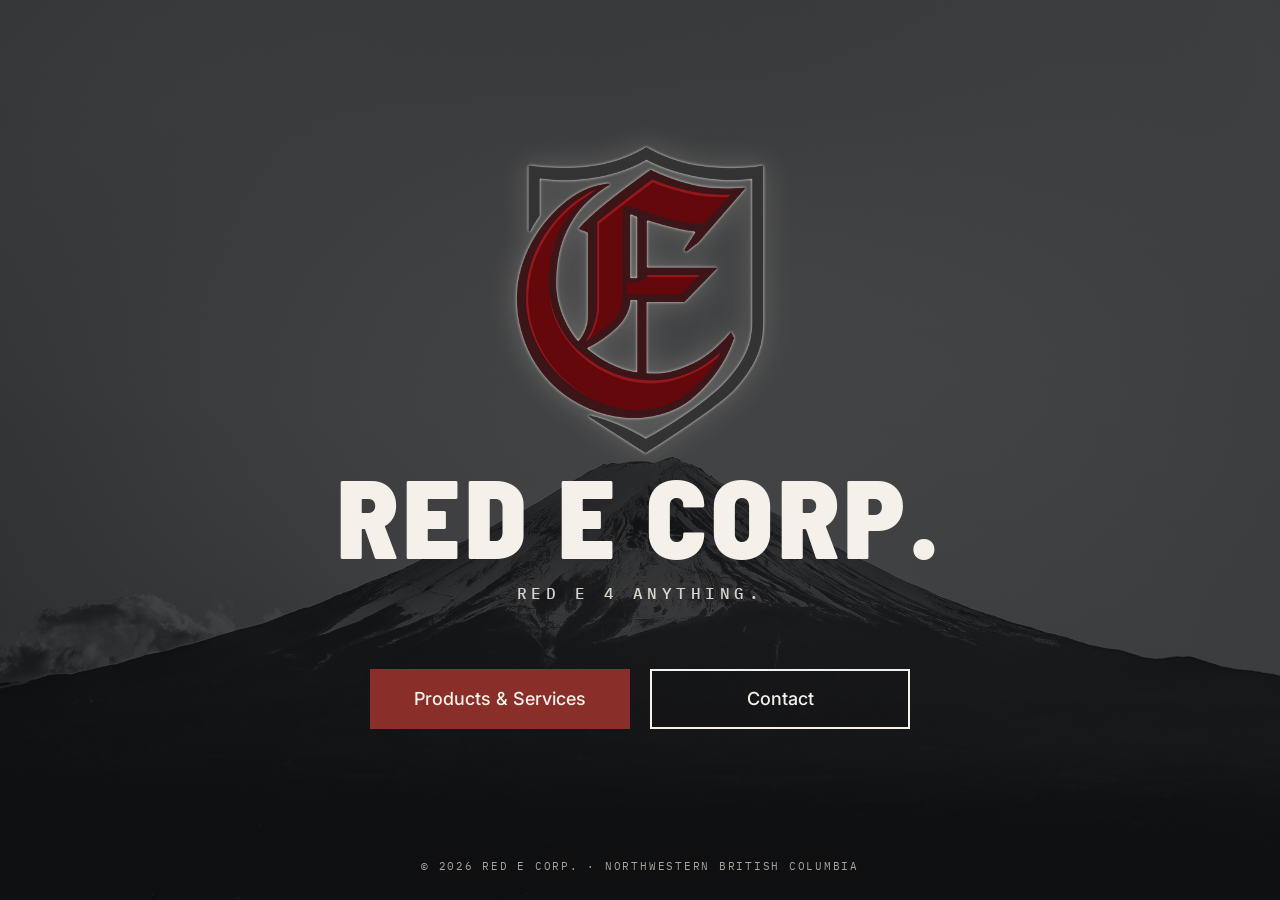
==== index.html @ c663a7bd "New minimal landing page; move previous homepage to Products & Services Co-Authored-By: Claude Sonne" ====
<!doctype html>
<html lang="en-CA">
<head>
<meta charset="utf-8">
<meta name="viewport" content="width=device-width, initial-scale=1">
<title>Red E Corp. | Project Management &amp; Consulting | Northwestern BC</title>
<meta name="description" content="Canadian project delivery built by someone who's done the work. Consulting, project management, and hot shot services for industrial, commercial, and institutional clients in Northwestern BC.">
<meta name="theme-color" content="#17181A">
<link rel="canonical" href="https://redecorp.ca/">
<meta property="og:type" content="website">
<meta property="og:site_name" content="Red E Corp.">
<meta property="og:title" content="Red E Corp. | Built to take on what comes next.">
<meta property="og:description" content="Consulting, project management, and hot shot services for industrial, commercial, and institutional clients.">
<meta property="og:url" content="https://redecorp.ca/">
<meta property="og:image" content="https://redecorp.ca/assets/img/favicon-512.png">
<link rel="icon" type="image/png" sizes="32x32" href="assets/img/favicon-32.png">
<link rel="icon" type="image/png" sizes="512x512" href="assets/img/favicon-512.png">
<link rel="apple-touch-icon" href="assets/img/apple-touch-icon.png">
<link rel="preconnect" href="https://fonts.googleapis.com">
<link rel="preconnect" href="https://fonts.gstatic.com" crossorigin>
<link href="https://fonts.googleapis.com/css2?family=Barlow+Semi+Condensed:wght@600;700;900&amp;family=Inter:wght@400;500&amp;family=IBM+Plex+Mono:wght@500&amp;display=swap" rel="stylesheet">
<link rel="stylesheet" href="assets/css/styles.css">
<script type="application/ld+json">
{"@context":"https://schema.org","@type":"ProfessionalService","name":"Red E Corp.","url":"https://redecorp.ca/","logo":"https://redecorp.ca/assets/img/crest.png","slogan":"Red E 4 Anything.","telephone":"+1-250-683-9002","email":"john.brick@redecorp.ca","areaServed":"Northwestern British Columbia","founder":{"@type":"Person","name":"John Brick Sr."}}
</script>
</head>
<body class="landing-body">
<a class="skip" href="#main">Skip to content</a>

<main class="landing" id="main">
  <div class="landing__inner">
    <h1 class="landing__logo">
      <img src="assets/img/favicon-512.png" alt="" width="512" height="512">
      <span class="landing__name">Red E Corp.</span>
      <span class="landing__tag">Red E 4 Anything.</span>
    </h1>
    <nav class="landing__links" aria-label="Main">
      <a class="btn btn--lg" href="products-services.html">Products &amp; Services</a>
      <a class="btn btn--lg btn--ghost" href="contact.html">Contact</a>
    </nav>
  </div>
  <p class="landing__foot">&copy; 2026 Red E Corp. &middot; Northwestern British Columbia</p>
</main>

</body>
</html>
---- assets/css/styles.css ----
/* Red E Corp. — site styles (Brand System v1.0) */
:root {
  --red: #8A2E2A;
  --red-dark: #6E2320;
  --red-on-dark: #C24A3F;
  --charcoal: #17181A;
  --charcoal-deep: #121315;
  --photo: #2A2D31;
  --bone: #F5F1EA;
  --bone-line: #D8D2C7;
  --steel: #4C5257;
  --text: #2E3135;
  --text-on-dark: #C9C4BA;
  --muted-on-dark: #A9A49B;
  --walnut: #8A6B48;
  --display: "Barlow Semi Condensed", "Bahnschrift Condensed", "Arial Narrow", sans-serif;
  --body: Inter, Calibri, "Helvetica Neue", Arial, sans-serif;
  --mono: "IBM Plex Mono", Consolas, "Courier New", monospace;
  --gutter: clamp(20px, 5.5vw, 80px);
  --section: clamp(72px, 9vw, 120px);
}

*, *::before, *::after { box-sizing: border-box; }
html { scroll-behavior: smooth; scroll-padding-top: 96px; }
@media (prefers-reduced-motion: reduce) { html { scroll-behavior: auto; } }
body { margin: 0; background: var(--bone); color: var(--charcoal); font-family: var(--body); font-size: 17px; line-height: 1.6; -webkit-font-smoothing: antialiased; }
img { max-width: 100%; display: block; }
h1, h2, h3, p, blockquote { margin: 0; }
a { color: var(--red); }
a:hover { color: var(--red-dark); }
:focus-visible { outline: 2px solid var(--red-on-dark); outline-offset: 3px; }

.wrap { max-width: 1440px; margin: 0 auto; padding-left: var(--gutter); padding-right: var(--gutter); }
.skip { position: absolute; left: -9999px; }
.skip:focus { left: 16px; top: 16px; z-index: 100; background: var(--bone); padding: 12px 16px; }

/* type */
.label { font-family: var(--mono); font-weight: 500; font-size: 13px; letter-spacing: 0.2em; text-transform: uppercase; }
.h2 { font-family: var(--display); font-weight: 700; font-size: clamp(38px, 4.4vw, 56px); line-height: 1.02; }
.h3 { font-family: var(--display); font-weight: 700; font-size: clamp(26px, 2.4vw, 32px); line-height: 1.1; }
.lead { font-size: 17px; line-height: 1.6; color: var(--steel); }
.on-dark { color: var(--bone); }

/* buttons */
.btn { display: inline-flex; align-items: center; justify-content: center; min-height: 52px; padding: 0 28px; background: var(--red); color: var(--bone); font-family: var(--body); font-weight: 500; font-size: 16px; text-decoration: none; border: 0; }
.btn:hover { background: var(--red-dark); color: var(--bone); }
.btn--lg { min-height: 60px; padding: 0 32px; font-size: 18px; }
.textlink { font-family: var(--mono); font-size: 13px; letter-spacing: 0.14em; text-transform: uppercase; text-decoration: none; border-bottom: 1px solid currentColor; padding-bottom: 6px; }

/* header */
.site-header { position: sticky; top: 0; z-index: 50; background: var(--charcoal); border-bottom: 1px solid #2E3135; }
.site-header .wrap { height: 88px; display: flex; align-items: center; justify-content: space-between; gap: 24px; }
.brand { display: flex; align-items: center; gap: 14px; text-decoration: none; }
.brand img { height: 50px; width: auto; }
.brand__text { display: flex; flex-direction: column; gap: 5px; }
.brand__name { font-family: var(--display); font-weight: 900; font-size: 25px; letter-spacing: 0.04em; line-height: 1; color: var(--bone); }
.brand__tag { font-family: var(--mono); font-weight: 500; font-size: 10px; letter-spacing: 0.22em; line-height: 1; color: var(--muted-on-dark); }
.nav { display: flex; align-items: center; gap: 36px; }
.nav a:not(.btn) { font-family: var(--mono); font-size: 13px; letter-spacing: 0.16em; text-transform: uppercase; color: #D9D4CB; text-decoration: none; }
.nav a:not(.btn):hover { color: var(--bone); }
.nav .btn { min-height: 46px; padding: 0 22px; font-size: 15px; }

/* hero */
.hero { position: relative; background: var(--charcoal); overflow: hidden; }
.hero__photo { position: absolute; inset: 0 0 0 auto; width: 60%; background: var(--photo) url("../img/hero.jpg") center / cover no-repeat; }
.hero::after { content: ""; position: absolute; inset: 0; background: linear-gradient(90deg, var(--charcoal) 0%, var(--charcoal) 42%, rgba(23,24,26,0.35) 100%); }
.hero .wrap { position: relative; z-index: 1; min-height: min(780px, 88vh); display: flex; flex-direction: column; justify-content: center; gap: 30px; padding-top: 80px; padding-bottom: 80px; }
.hero__eyebrow { display: flex; align-items: center; gap: 16px; color: #D9D4CB; }
.hero__eyebrow::before { content: ""; width: 40px; height: 2px; background: var(--red-on-dark); flex-shrink: 0; }
.hero h1 { max-width: 780px; font-family: var(--display); font-weight: 900; font-size: clamp(50px, 6.4vw, 88px); line-height: 0.98; text-transform: uppercase; color: var(--bone); }
.hero p { max-width: 600px; font-size: clamp(17px, 1.4vw, 19px); color: var(--text-on-dark); }
.hero__actions { display: flex; align-items: center; flex-wrap: wrap; gap: 28px; margin-top: 6px; }
.hero__actions .textlink { color: var(--bone); border-color: var(--red-on-dark); }

/* trades strip */
.trades { border-bottom: 1px solid var(--bone-line); }
.trades .wrap { min-height: 150px; display: flex; align-items: center; justify-content: space-between; gap: 24px; flex-wrap: wrap; padding-top: 32px; padding-bottom: 32px; }
.trades .label { color: var(--steel); }
.trades ul { list-style: none; margin: 0; padding: 0; display: flex; align-items: center; flex-wrap: wrap; gap: 14px 36px; }
.trades li { display: flex; align-items: center; gap: 36px; font-family: var(--display); font-weight: 700; font-size: clamp(22px, 2.2vw, 30px); letter-spacing: 0.04em; text-transform: uppercase; }
.trades li + li::before { content: ""; width: 8px; height: 8px; background: var(--red); margin-left: -0px; }
.trades li:last-child { color: var(--red); }

/* services */
.services { padding: var(--section) 0; }
.section-head { display: flex; justify-content: space-between; align-items: flex-end; gap: 32px 80px; flex-wrap: wrap; margin-bottom: 64px; }
.section-head > div { display: flex; flex-direction: column; gap: 20px; max-width: 680px; }
.section-head .label { color: var(--red); }
.section-head .lead { max-width: 440px; }
.service-grid { display: grid; grid-template-columns: repeat(3, minmax(0, 1fr)); border-top: 2px solid var(--charcoal); }
.service { display: flex; flex-direction: column; gap: 18px; padding: 40px 40px 48px; border-right: 1px solid var(--bone-line); }
.service:first-child { padding-left: 0; }
.service:last-child { padding-right: 0; border-right: 0; }
.service svg { width: 40px; height: 40px; }
.service .label { font-size: 12px; letter-spacing: 0.18em; color: var(--steel); }
.service p { color: var(--text); }
.service a { margin-top: auto; font-family: var(--mono); font-size: 13px; letter-spacing: 0.14em; text-transform: uppercase; text-decoration: none; }
.sectors { display: flex; align-items: center; flex-wrap: wrap; gap: 12px 24px; margin-top: 16px; padding-top: 32px; border-top: 1px solid var(--bone-line); }
.sectors .label { font-size: 12px; letter-spacing: 0.18em; color: var(--steel); }
.sectors span:not(.label) { font-family: var(--display); font-weight: 600; font-size: 22px; }
.sectors i { color: var(--walnut); font-style: normal; }

/* approach */
.approach { padding: var(--section) 0; background: var(--charcoal); }
.approach .section-head .label { color: #D9D4CB; }
.pillars { display: grid; grid-template-columns: repeat(4, minmax(0, 1fr)); gap: 40px; }
.pillar { display: flex; flex-direction: column; gap: 16px; padding-top: 24px; border-top: 1px solid var(--steel); }
.pillar:first-child { border-top: 2px solid var(--red-on-dark); }
.pillar__num { font-family: var(--display); font-weight: 900; font-size: 48px; line-height: 1; color: #6B7075; }
.pillar:first-child .pillar__num { color: var(--red-on-dark); }
.pillar h3 { font-family: var(--display); font-weight: 600; font-size: 26px; line-height: 1.1; color: var(--bone); }
.pillar p { font-size: 16px; color: #B8B3AA; }

/* projects */
.projects { padding: var(--section) 0; }
.project-grid { display: grid; grid-template-columns: repeat(3, minmax(0, 1fr)); gap: 32px; }
.project { display: flex; flex-direction: column; gap: 18px; }
.photo { background: var(--photo) center / cover no-repeat; }
.project .photo { aspect-ratio: 4 / 3; }
.project .label { font-size: 12px; letter-spacing: 0.18em; color: var(--steel); }
.project h3 { font-size: 28px; }
.project p { font-size: 16px; color: var(--text); }
.project-1 .photo { background-image: url("../img/project-1.jpg"); }
.project-2 .photo { background-image: url("../img/project-2.jpg"); }
.project-3 .photo { background-image: url("../img/project-3.jpg"); }

/* about */
.about { padding-bottom: var(--section); }
.about .wrap { display: grid; grid-template-columns: repeat(2, minmax(0, 1fr)); gap: 80px; }
.about .photo { min-height: 560px; background-image: url("../img/founder.jpg"); }
.about__text { display: flex; flex-direction: column; justify-content: center; gap: 28px; padding-top: 40px; border-top: 2px solid var(--charcoal); }
.about__text .label { color: var(--red); }
.about blockquote { font-family: var(--display); font-weight: 600; font-size: clamp(30px, 2.9vw, 40px); line-height: 1.15; }
.about__text p { color: var(--text); }
.founder { display: flex; flex-direction: column; gap: 6px; }
.founder strong { font-family: var(--display); font-weight: 700; font-size: 22px; }
.founder span { font-family: var(--mono); font-size: 12px; letter-spacing: 0.18em; color: var(--steel); }

/* contact */
.contact { padding: clamp(72px, 8vw, 112px) 0; background: var(--charcoal); border-top: 4px solid var(--red); }
.contact .wrap { display: flex; justify-content: space-between; align-items: center; gap: 48px 80px; flex-wrap: wrap; }
.contact__text { display: flex; flex-direction: column; gap: 20px; max-width: 720px; }
.contact__text .label { color: #D9D4CB; }
.contact h2 { font-family: var(--display); font-weight: 900; font-size: clamp(42px, 4.8vw, 64px); line-height: 1; text-transform: uppercase; color: var(--bone); }
.contact__text p { font-size: 18px; color: var(--text-on-dark); }
.contact__actions { display: flex; flex-direction: column; gap: 22px; min-width: min(380px, 100%); }
.contact__actions a:not(.btn) { font-family: var(--mono); font-size: 15px; letter-spacing: 0.1em; color: var(--bone); text-decoration: none; }
.contact__actions a:not(.btn):hover { color: var(--red-on-dark); }

/* footer */
.site-footer { background: var(--charcoal-deep); border-top: 1px solid #2E3135; padding: 64px 0 40px; }
.footer-top { display: flex; justify-content: space-between; align-items: flex-start; gap: 48px; flex-wrap: wrap; }
.site-footer .brand img { height: 70px; }
.site-footer .brand__name { font-size: 32px; }
.site-footer .brand__tag { font-size: 11px; letter-spacing: 0.24em; }
.footer-cols { display: grid; grid-template-columns: repeat(2, minmax(0, auto)); gap: 32px 80px; }
.footer-cols div { display: flex; flex-direction: column; gap: 12px; }
.footer-cols .label { font-size: 11px; color: #8E8A83; }
.footer-cols a, .footer-cols span:not(.label) { font-size: 15px; color: #D9D4CB; text-decoration: none; }
.footer-cols a:hover { color: var(--bone); }
.footer-bottom { display: flex; justify-content: space-between; flex-wrap: wrap; gap: 12px; margin-top: 48px; padding-top: 24px; border-top: 1px solid #2E3135; font-family: var(--mono); font-size: 11px; letter-spacing: 0.16em; color: #8E8A83; }

/* home: hero + service options only */
.hero--home .wrap { min-height: calc(100vh - 88px); min-height: calc(100svh - 88px); justify-content: flex-end; gap: 48px; padding-bottom: 64px; }
.hero--home .hero__photo { width: 100%; }
.hero--home::after { background: linear-gradient(180deg, rgba(23,24,26,0.35) 0%, rgba(23,24,26,0.55) 45%, rgba(23,24,26,0.94) 100%); }
.hero-services { display: grid; grid-template-columns: repeat(3, minmax(0, 1fr)); border-top: 2px solid var(--red-on-dark); }
.hero-service { display: flex; flex-direction: column; gap: 10px; padding: 28px 32px 8px 0; text-decoration: none; color: var(--bone); }
.hero-service + .hero-service { padding-left: 32px; border-left: 1px solid rgba(217,212,203,0.25); }
.hero-service .label { font-size: 12px; letter-spacing: 0.18em; color: #D9D4CB; }
.hero-service__name { font-family: var(--display); font-weight: 700; font-size: clamp(26px, 2.6vw, 36px); line-height: 1.1; }
.hero-service__go { font-family: var(--mono); font-size: 13px; letter-spacing: 0.14em; text-transform: uppercase; color: var(--red-on-dark); }
.hero-service:hover .hero-service__go, .hero-service:focus-visible .hero-service__go { color: var(--bone); }

/* service pages */
.nav a[aria-current="page"] { color: var(--bone); border-bottom: 2px solid var(--red-on-dark); padding-bottom: 4px; }
.page-hero { background: var(--charcoal); }
.page-hero .wrap { display: flex; flex-direction: column; gap: 24px; padding-top: 96px; padding-bottom: 96px; }
.page-hero .label { color: #D9D4CB; }
.page-hero h1 { font-family: var(--display); font-weight: 900; font-size: clamp(46px, 6vw, 80px); line-height: 1; text-transform: uppercase; color: var(--bone); }
.page-hero p:not(.label) { max-width: 640px; font-size: 19px; color: var(--text-on-dark); }
.service-detail { padding: var(--section) 0; }
.service-detail .wrap { display: grid; grid-template-columns: minmax(0, 1.2fr) minmax(0, 1fr); gap: 32px 80px; align-items: start; }
.service-detail .wrap > div:nth-child(2) { display: flex; flex-direction: column; gap: 20px; }
.service-detail__icon { grid-column: 1 / -1; }
.service-detail__icon svg { width: 48px; height: 48px; }
.checklist { list-style: none; margin: 0; padding: 0; border-top: 2px solid var(--charcoal); }
.checklist li { padding: 20px 0; border-bottom: 1px solid var(--bone-line); font-family: var(--display); font-weight: 600; font-size: 24px; line-height: 1.2; }
.equipment { padding: 0 0 var(--section); }
.equipment .wrap { display: grid; grid-template-columns: minmax(0, 1.2fr) minmax(0, 1fr); gap: 32px 80px; align-items: start; }
.equipment .wrap > div { display: flex; flex-direction: column; gap: 20px; }
.equipment .label { color: var(--red); }
.specs { margin: 0; border-top: 2px solid var(--charcoal); }
.specs > div { display: flex; flex-direction: column; gap: 6px; padding: 20px 0; border-bottom: 1px solid var(--bone-line); }
.specs dt { font-family: var(--mono); font-weight: 500; font-size: 12px; letter-spacing: 0.18em; text-transform: uppercase; color: var(--steel); }
.specs dd { margin: 0; font-family: var(--display); font-weight: 600; font-size: 24px; line-height: 1.2; }
.other-services .wrap { display: flex; align-items: center; flex-wrap: wrap; gap: 12px 32px; padding-top: 32px; padding-bottom: 32px; }
.other-services .label { color: var(--steel); font-size: 12px; letter-spacing: 0.18em; }
.other-services a { font-family: var(--mono); font-size: 13px; letter-spacing: 0.14em; text-transform: uppercase; text-decoration: none; }

/* consulting credentials */
.credentials { padding: 0 0 var(--section); }
.credentials .wrap { display: flex; flex-direction: column; gap: 48px; }
.credentials__head { display: flex; flex-direction: column; gap: 20px; max-width: 760px; }
.credentials .label { color: var(--red); }
.facts { list-style: none; margin: 0; padding: 0; display: grid; grid-template-columns: repeat(3, minmax(0, 1fr)); border-top: 2px solid var(--charcoal); }
.facts li { display: flex; flex-direction: column; gap: 8px; padding: 32px 32px 32px 0; }
.facts li + li { padding-left: 32px; border-left: 1px solid var(--bone-line); }
.facts strong { font-family: var(--display); font-weight: 900; font-size: clamp(44px, 5vw, 68px); line-height: 1; text-transform: uppercase; color: var(--red); }
.facts span { font-family: var(--mono); font-size: 13px; letter-spacing: 0.16em; text-transform: uppercase; color: var(--steel); }
.credentials__cols { display: grid; grid-template-columns: repeat(2, minmax(0, 1fr)); gap: 40px 80px; }
.credentials__cols > div { display: flex; flex-direction: column; gap: 20px; }
.taglist { list-style: none; margin: 0; padding: 0; display: flex; flex-wrap: wrap; gap: 10px; }
.taglist li { padding: 10px 18px; border: 1px solid var(--charcoal); font-family: var(--display); font-weight: 600; font-size: 22px; line-height: 1.1; }

/* contact page */
.contact-page { padding: var(--section) 0; }
.contact-page .wrap { display: grid; grid-template-columns: minmax(0, 1.6fr) minmax(0, 1fr); gap: 48px 80px; align-items: start; }
.form { display: grid; grid-template-columns: repeat(2, minmax(0, 1fr)); gap: 28px 24px; }
.field { display: flex; flex-direction: column; gap: 8px; min-width: 0; }
.field--full { grid-column: 1 / -1; }
.field label { font-family: var(--mono); font-weight: 500; font-size: 12px; letter-spacing: 0.18em; text-transform: uppercase; color: var(--steel); }
.field label span { text-transform: none; letter-spacing: 0.04em; color: #7A7F84; }
.field input, .field select, .field textarea { width: 100%; padding: 14px 16px; font: inherit; font-size: 17px; color: var(--charcoal); background: #FBF9F5; border: 1px solid var(--steel); border-radius: 0; }
.field textarea { resize: vertical; min-height: 160px; }
.field input:focus-visible, .field select:focus-visible, .field textarea:focus-visible { outline: 2px solid var(--red); outline-offset: 2px; }
.form__actions { display: flex; align-items: center; flex-wrap: wrap; gap: 16px 24px; }
.form__note { font-size: 14px; color: var(--steel); }
.contact-side { display: flex; flex-direction: column; gap: 16px; padding-top: 24px; border-top: 2px solid var(--charcoal); }
.contact-side .label { color: var(--red); }
.contact-side a { font-family: var(--mono); font-size: 16px; letter-spacing: 0.06em; text-decoration: none; word-break: break-word; }

/* page hero photos */
.page-hero--photo { position: relative; overflow: hidden; }
.page-hero__photo { position: absolute; inset: 0 0 0 auto; width: 55%; background-color: var(--photo); background-size: cover; background-repeat: no-repeat; }
.page-hero--photo::after { content: ""; position: absolute; inset: 0; background: linear-gradient(90deg, var(--charcoal) 0%, var(--charcoal) 45%, rgba(23,24,26,0.25) 100%); }
.page-hero--photo .wrap { position: relative; z-index: 1; }
.credentials__photos { display: grid; grid-template-columns: repeat(2, minmax(0, 1fr)); gap: 32px; }
.credentials__photos figure { margin: 0; display: flex; flex-direction: column; gap: 14px; }
.credentials__photos img { width: 100%; height: auto; aspect-ratio: 4 / 3; object-fit: cover; background: var(--photo); }
.credentials__photos figcaption { font-size: 12px; letter-spacing: 0.18em; color: var(--steel); }
.taglist small { display: block; margin-top: 4px; font-family: var(--mono); font-weight: 500; font-size: 11px; letter-spacing: 0.14em; text-transform: uppercase; color: var(--steel); }

/* hot shot hero: vehicle drives in once and rests on the cream section below */
.page-hero--graphic { overflow: hidden; }
.page-hero--graphic .wrap { padding-bottom: 0; gap: 24px; }
.page-hero__rig { width: min(100%, 1180px); margin: 16px 0 0 auto; }
.page-hero__vehicle { position: relative; animation: drive-in 1.6s cubic-bezier(0.22, 0.8, 0.24, 1) both; }
.page-hero__graphic { display: block; width: 100%; max-width: none; height: auto; filter: invert(0.94); }
.page-hero__wheel { position: absolute; height: auto; max-width: none; filter: invert(0.94); }
.page-hero__wheel--truck { animation: wheel-truck 1.6s cubic-bezier(0.22, 0.8, 0.24, 1) both; }
.page-hero__wheel--trailer { animation: wheel-trailer 1.6s cubic-bezier(0.22, 0.8, 0.24, 1) both; }
.page-hero__cargo { position: absolute; inset: 0; width: 100%; height: 100%; overflow: visible; }
.page-hero__cargo .box { fill: #F0F0F0; }
.page-hero__cargo .cut { fill: none; stroke: var(--charcoal); stroke-width: 4; }
.page-hero__cargo .strap { fill: none; stroke: #F0F0F0; stroke-width: 7; stroke-linejoin: round; }
.page-hero__cargo .buckle { fill: var(--charcoal); stroke: #F0F0F0; stroke-width: 4; }
/* the vehicle travels 1.1 rig-widths; each wheel turns distance / radius so it rolls without slipping */
@keyframes drive-in { from { transform: translateX(-110%); } to { transform: translateX(0); } }
@keyframes wheel-truck { from { transform: rotate(-1578deg); } to { transform: rotate(0deg); } }
@keyframes wheel-trailer { from { transform: rotate(-2104deg); } to { transform: rotate(0deg); } }
@media (prefers-reduced-motion: reduce) { .page-hero__vehicle, .page-hero__wheel { animation: none; } }

/* landing page */
.landing-body { background: var(--charcoal); }
.landing { position: relative; min-height: 100vh; min-height: 100svh; display: flex; flex-direction: column; align-items: center; justify-content: center; padding: 48px var(--gutter) 72px; background: linear-gradient(rgba(18,19,21,0.72), rgba(18,19,21,0.82)), var(--photo) url("../img/hero.jpg") center / cover no-repeat; color: var(--bone); text-align: center; }
.landing__inner { display: flex; flex-direction: column; align-items: center; gap: clamp(36px, 7vh, 64px); width: 100%; }
.landing__logo { display: flex; flex-direction: column; align-items: center; gap: 0; margin: 0; font-weight: 400; }
.landing__logo img { width: auto; height: clamp(170px, 34vh, 320px); margin-bottom: clamp(0px, 1vh, 8px); filter: drop-shadow(0 0 1.5px rgba(245,241,234,0.95)) drop-shadow(0 0 14px rgba(245,241,234,0.22)); }
.landing__name { font-family: var(--display); font-weight: 900; font-size: clamp(48px, 9vw, 112px); line-height: 0.95; letter-spacing: 0.04em; text-transform: uppercase; }
.landing__tag { margin-top: 14px; font-family: var(--mono); font-weight: 500; font-size: clamp(12px, 1.4vw, 16px); letter-spacing: 0.28em; text-transform: uppercase; color: #D9D4CB; }
.landing__links { display: flex; justify-content: center; flex-wrap: wrap; gap: 16px 20px; width: 100%; }
.landing__links .btn { min-width: 260px; }
.btn--ghost { background: rgba(18,19,21,0.35); color: var(--bone); border: 2px solid var(--bone); }
.btn--ghost:hover { background: var(--bone); color: var(--charcoal); }
.landing__foot { position: absolute; left: 0; right: 0; bottom: 24px; margin: 0; font-family: var(--mono); font-size: 11px; letter-spacing: 0.16em; text-transform: uppercase; color: #A9A49B; }

/* responsive */
@media (max-width: 1280px) {
  .nav { gap: 24px; }
}
@media (max-width: 1080px) {
  .nav a:not(.btn) { display: none; }
  .pillars { grid-template-columns: repeat(2, minmax(0, 1fr)); gap: 48px 40px; }
  .hero__photo { width: 100%; }
  .hero::after, .page-hero--photo::after { background: linear-gradient(90deg, rgba(23,24,26,0.95) 0%, rgba(23,24,26,0.8) 60%, rgba(23,24,26,0.55) 100%); }
  .page-hero__photo { width: 100%; }
}
@media (max-width: 860px) {
  .credentials__photos, .hero-services, .service-detail .wrap, .equipment .wrap, .contact-page .wrap, .credentials__cols, .facts, .form { grid-template-columns: minmax(0, 1fr); }
  .hero-service, .hero-service + .hero-service { padding: 20px 0; border-left: 0; border-bottom: 1px solid rgba(217,212,203,0.25); }
  .hero--home .wrap { gap: 32px; padding-bottom: 32px; }
  .facts li, .facts li + li { padding: 24px 0; border-left: 0; border-bottom: 1px solid var(--bone-line); }
  .service-grid, .project-grid, .about .wrap { grid-template-columns: minmax(0, 1fr); }
  .service, .service:first-child, .service:last-child { padding: 32px 0 40px; border-right: 0; border-bottom: 1px solid var(--bone-line); }
  .service:last-child { border-bottom: 0; }
  .about .wrap { gap: 40px; }
  .about .photo { min-height: 0; aspect-ratio: 4 / 3; }
  .project-grid { gap: 48px; }
}
@media (max-width: 560px) {
  .landing__links { flex-direction: column; align-items: stretch; max-width: 360px; }
  .landing__links .btn { min-width: 0; }
  .landing__name { letter-spacing: 0.02em; }
  body { font-size: 16px; }
  .site-header .wrap { height: 72px; }
  html { scroll-padding-top: 80px; }
  .brand img { height: 40px; }
  .brand__name { font-size: 21px; }
  .brand__tag { display: none; }
  .nav .btn { min-height: 44px; padding: 0 16px; font-size: 14px; }
  .page-hero .wrap { padding-top: 64px; padding-bottom: 64px; }
  .page-hero--graphic .wrap { padding-bottom: 0; }
  .page-hero h1 { font-size: clamp(32px, 10vw, 46px); overflow-wrap: anywhere; }
  .hero__eyebrow { font-size: 11px; letter-spacing: 0.16em; }
  .pillars { grid-template-columns: minmax(0, 1fr); }
  .trades li { gap: 14px; }
  .trades li + li::before { display: none; }
  .trades ul { gap: 6px 20px; }
  .contact__actions { width: 100%; }
  .footer-cols { grid-template-columns: minmax(0, 1fr); gap: 28px; }
  .footer-cols a, .footer-cols span:not(.label) { overflow-wrap: anywhere; }
}
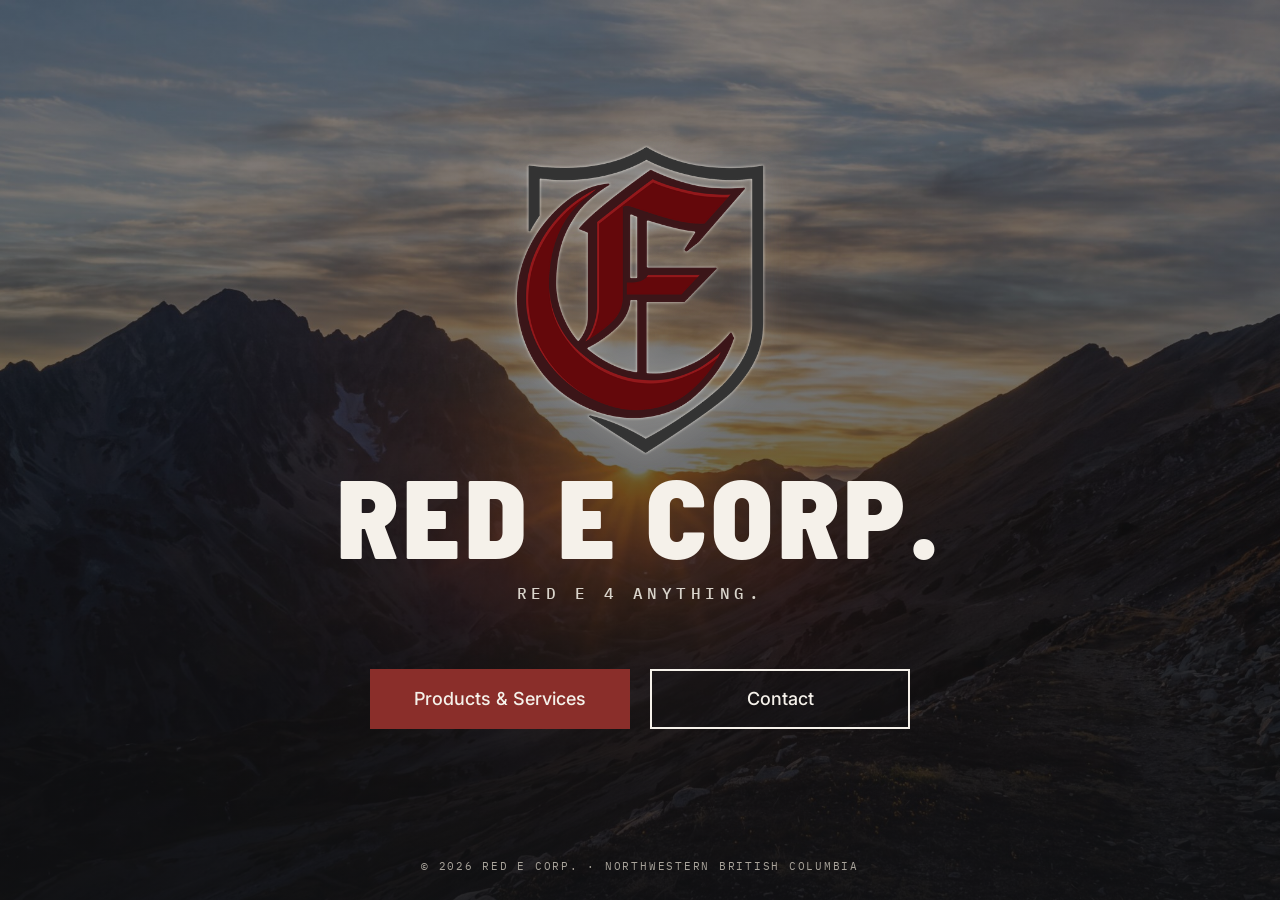
==== commit da710802: "Consulting page: merge Consulting and Project Management into four services Redirect old project-man" ====
--- a/index.html
+++ b/index.html
@@ -3,14 +3,14 @@
 <head>
 <meta charset="utf-8">
 <meta name="viewport" content="width=device-width, initial-scale=1">
-<title>Red E Corp. | Project Management &amp; Consulting | Northwestern BC</title>
-<meta name="description" content="Canadian project delivery built by someone who's done the work. Consulting, project management, and hot shot services for industrial, commercial, and institutional clients in Northwestern BC.">
+<title>Red E Corp. | Consulting &amp; Hot Shot Services | Northwestern BC</title>
+<meta name="description" content="Canadian project delivery built by someone who's done the work. Consulting, including project management, and hot shot services for industrial, commercial, and residential clients in Northwestern BC.">
 <meta name="theme-color" content="#17181A">
 <link rel="canonical" href="https://redecorp.ca/">
 <meta property="og:type" content="website">
 <meta property="og:site_name" content="Red E Corp.">
 <meta property="og:title" content="Red E Corp. | Built to take on what comes next.">
-<meta property="og:description" content="Consulting, project management, and hot shot services for industrial, commercial, and institutional clients.">
+<meta property="og:description" content="Consulting, including project management, and hot shot services for industrial, commercial, and residential clients.">
 <meta property="og:url" content="https://redecorp.ca/">
 <meta property="og:image" content="https://redecorp.ca/assets/img/favicon-512.png">
 <link rel="icon" type="image/png" sizes="32x32" href="assets/img/favicon-32.png">
--- a/assets/css/styles.css
+++ b/assets/css/styles.css
@@ -164,7 +164,7 @@
 .hero--home .wrap { min-height: calc(100vh - 88px); min-height: calc(100svh - 88px); justify-content: flex-end; gap: 48px; padding-bottom: 64px; }
 .hero--home .hero__photo { width: 100%; }
 .hero--home::after { background: linear-gradient(180deg, rgba(23,24,26,0.35) 0%, rgba(23,24,26,0.55) 45%, rgba(23,24,26,0.94) 100%); }
-.hero-services { display: grid; grid-template-columns: repeat(3, minmax(0, 1fr)); border-top: 2px solid var(--red-on-dark); }
+.hero-services { display: grid; grid-template-columns: repeat(2, minmax(0, 1fr)); border-top: 2px solid var(--red-on-dark); }
 .hero-service { display: flex; flex-direction: column; gap: 10px; padding: 28px 32px 8px 0; text-decoration: none; color: var(--bone); }
 .hero-service + .hero-service { padding-left: 32px; border-left: 1px solid rgba(217,212,203,0.25); }
 .hero-service .label { font-size: 12px; letter-spacing: 0.18em; color: #D9D4CB; }
@@ -263,7 +263,7 @@
 
 /* landing page */
 .landing-body { background: var(--charcoal); }
-.landing { position: relative; min-height: 100vh; min-height: 100svh; display: flex; flex-direction: column; align-items: center; justify-content: center; padding: 48px var(--gutter) 72px; background: linear-gradient(rgba(18,19,21,0.72), rgba(18,19,21,0.82)), var(--photo) url("../img/hero.jpg") center / cover no-repeat; color: var(--bone); text-align: center; }
+.landing { position: relative; min-height: 100vh; min-height: 100svh; display: flex; flex-direction: column; align-items: center; justify-content: center; padding: 48px var(--gutter) 72px; background: linear-gradient(rgba(18,19,21,0.5), rgba(18,19,21,0.62) 55%, rgba(18,19,21,0.82)), var(--photo) url("../img/hero.jpg") center / cover no-repeat; color: var(--bone); text-align: center; }
 .landing__inner { display: flex; flex-direction: column; align-items: center; gap: clamp(36px, 7vh, 64px); width: 100%; }
 .landing__logo { display: flex; flex-direction: column; align-items: center; gap: 0; margin: 0; font-weight: 400; }
 .landing__logo img { width: auto; height: clamp(170px, 34vh, 320px); margin-bottom: clamp(0px, 1vh, 8px); filter: drop-shadow(0 0 1.5px rgba(245,241,234,0.95)) drop-shadow(0 0 14px rgba(245,241,234,0.22)); }
@@ -275,6 +275,25 @@
 .btn--ghost:hover { background: var(--bone); color: var(--charcoal); }
 .landing__foot { position: absolute; left: 0; right: 0; bottom: 24px; margin: 0; font-family: var(--mono); font-size: 11px; letter-spacing: 0.16em; text-transform: uppercase; color: #A9A49B; }
 
+/* under construction */
+.construction { padding: var(--section) 0; }
+.construction .wrap { display: flex; flex-direction: column; gap: 40px; }
+.construction__bar { height: 22px; background: repeating-linear-gradient(-45deg, var(--red) 0 22px, var(--charcoal) 22px 44px); }
+.construction__body { display: flex; flex-direction: column; gap: 22px; max-width: 720px; }
+.construction__body .label { color: var(--red); }
+.construction__actions { display: flex; align-items: center; flex-wrap: wrap; gap: 20px 32px; margin-top: 12px; }
+.construction__actions a:not(.btn) { font-family: var(--mono); font-size: 14px; letter-spacing: 0.08em; text-decoration: none; }
+
+/* consulting services */
+.service-detail--intro .wrap { grid-template-columns: minmax(0, 1fr); }
+.consult-services { padding: 0 0 var(--section); }
+.consult-grid { display: grid; grid-template-columns: repeat(2, minmax(0, 1fr)); gap: 56px 80px; }
+.consult { display: flex; flex-direction: column; gap: 16px; padding-top: 28px; border-top: 2px solid var(--charcoal); }
+.consult .label { color: var(--red); }
+.consult p { color: var(--text); }
+.consult ul { list-style: none; margin: 8px 0 0; padding: 0; }
+.consult li { padding: 12px 0; border-top: 1px solid var(--bone-line); font-family: var(--display); font-weight: 600; font-size: 21px; line-height: 1.2; }
+
 /* responsive */
 @media (max-width: 1280px) {
   .nav { gap: 24px; }
@@ -287,7 +306,7 @@
   .page-hero__photo { width: 100%; }
 }
 @media (max-width: 860px) {
-  .credentials__photos, .hero-services, .service-detail .wrap, .equipment .wrap, .contact-page .wrap, .credentials__cols, .facts, .form { grid-template-columns: minmax(0, 1fr); }
+  .credentials__photos, .consult-grid, .hero-services, .service-detail .wrap, .equipment .wrap, .contact-page .wrap, .credentials__cols, .facts, .form { grid-template-columns: minmax(0, 1fr); }
   .hero-service, .hero-service + .hero-service { padding: 20px 0; border-left: 0; border-bottom: 1px solid rgba(217,212,203,0.25); }
   .hero--home .wrap { gap: 32px; padding-bottom: 32px; }
   .facts li, .facts li + li { padding: 24px 0; border-left: 0; border-bottom: 1px solid var(--bone-line); }
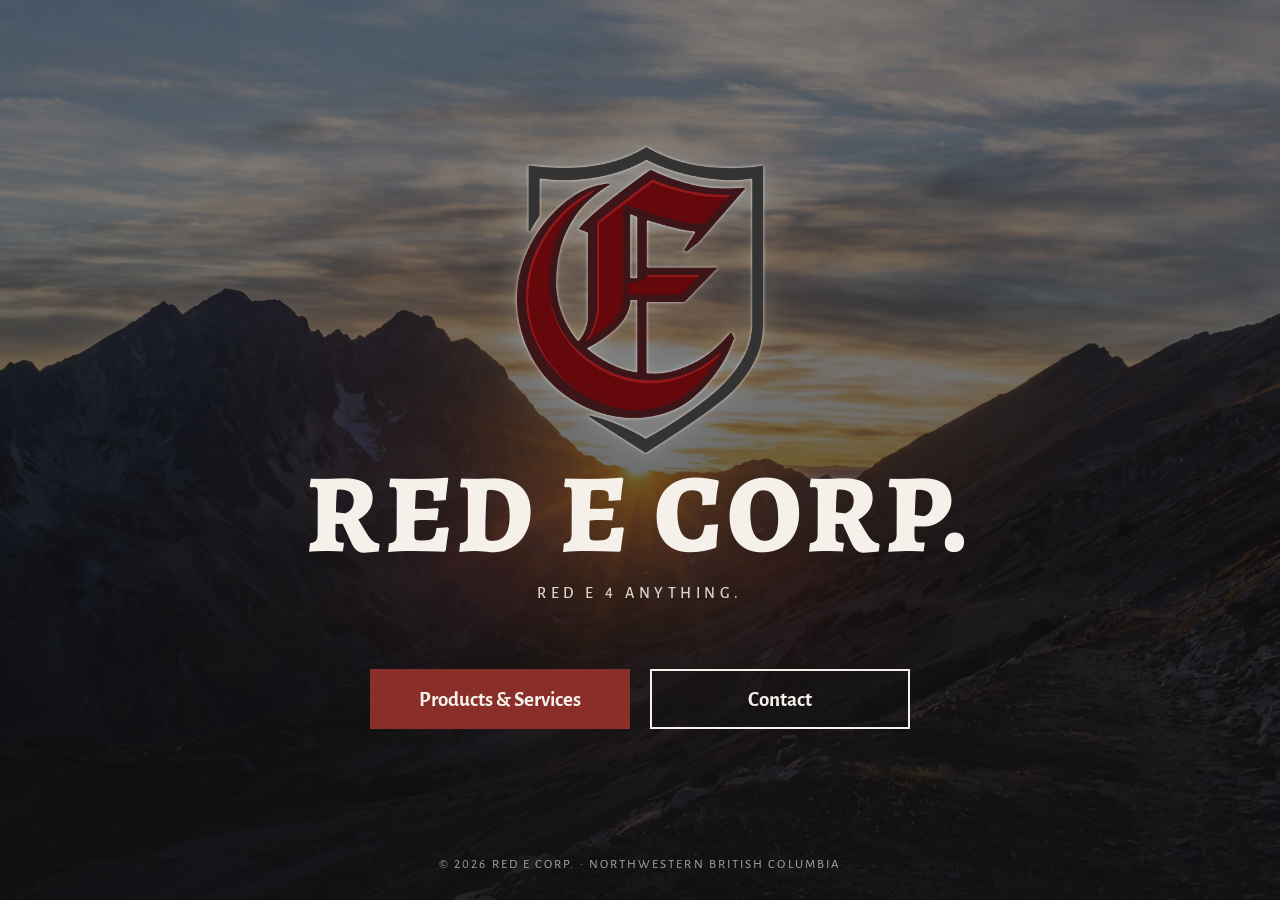
==== commit 3c8658f8: "Typography: Alegreya for headings and wordmark, Alegreya Sans for text; self-host fonts Co-Authored-" ====
--- a/index.html
+++ b/index.html
@@ -16,9 +16,8 @@
 <link rel="icon" type="image/png" sizes="32x32" href="assets/img/favicon-32.png">
 <link rel="icon" type="image/png" sizes="512x512" href="assets/img/favicon-512.png">
 <link rel="apple-touch-icon" href="assets/img/apple-touch-icon.png">
-<link rel="preconnect" href="https://fonts.googleapis.com">
-<link rel="preconnect" href="https://fonts.gstatic.com" crossorigin>
-<link href="https://fonts.googleapis.com/css2?family=Barlow+Semi+Condensed:wght@600;700;900&amp;family=Inter:wght@400;500&amp;family=IBM+Plex+Mono:wght@500&amp;display=swap" rel="stylesheet">
+<link rel="preload" href="assets/fonts/alegreya-latin-800-normal.woff2" as="font" type="font/woff2" crossorigin>
+<link rel="preload" href="assets/fonts/alegreya-sans-latin-400-normal.woff2" as="font" type="font/woff2" crossorigin>
 <link rel="stylesheet" href="assets/css/styles.css">
 <script type="application/ld+json">
 {"@context":"https://schema.org","@type":"ProfessionalService","name":"Red E Corp.","url":"https://redecorp.ca/","logo":"https://redecorp.ca/assets/img/crest.png","slogan":"Red E 4 Anything.","telephone":"+1-250-683-9002","email":"john.brick@redecorp.ca","areaServed":"Northwestern British Columbia","founder":{"@type":"Person","name":"John Brick Sr."}}
--- a/assets/css/styles.css
+++ b/assets/css/styles.css
@@ -1,4 +1,10 @@
 /* Red E Corp. — site styles (Brand System v1.0) */
+/* Fonts: Alegreya (display) and Alegreya Sans (text), SIL Open Font License 1.1, self-hosted from assets/fonts */
+@font-face { font-family: "Alegreya"; font-style: normal; font-weight: 700; font-display: swap; src: url("../fonts/alegreya-latin-700-normal.woff2") format("woff2"); }
+@font-face { font-family: "Alegreya"; font-style: normal; font-weight: 800; font-display: swap; src: url("../fonts/alegreya-latin-800-normal.woff2") format("woff2"); }
+@font-face { font-family: "Alegreya Sans"; font-style: normal; font-weight: 400; font-display: swap; src: url("../fonts/alegreya-sans-latin-400-normal.woff2") format("woff2"); }
+@font-face { font-family: "Alegreya Sans"; font-style: normal; font-weight: 500; font-display: swap; src: url("../fonts/alegreya-sans-latin-500-normal.woff2") format("woff2"); }
+@font-face { font-family: "Alegreya Sans"; font-style: normal; font-weight: 700; font-display: swap; src: url("../fonts/alegreya-sans-latin-700-normal.woff2") format("woff2"); }
 :root {
   --red: #8A2E2A;
   --red-dark: #6E2320;
@@ -13,9 +19,9 @@
   --text-on-dark: #C9C4BA;
   --muted-on-dark: #A9A49B;
   --walnut: #8A6B48;
-  --display: "Barlow Semi Condensed", "Bahnschrift Condensed", "Arial Narrow", sans-serif;
-  --body: Inter, Calibri, "Helvetica Neue", Arial, sans-serif;
-  --mono: "IBM Plex Mono", Consolas, "Courier New", monospace;
+  --display: Alegreya, "Iowan Old Style", Georgia, serif;
+  --body: "Alegreya Sans", Calibri, "Helvetica Neue", Arial, sans-serif;
+  --mono: "Alegreya Sans", Calibri, "Helvetica Neue", Arial, sans-serif;
   --gutter: clamp(20px, 5.5vw, 80px);
   --section: clamp(72px, 9vw, 120px);
 }
@@ -23,7 +29,7 @@
 *, *::before, *::after { box-sizing: border-box; }
 html { scroll-behavior: smooth; scroll-padding-top: 96px; }
 @media (prefers-reduced-motion: reduce) { html { scroll-behavior: auto; } }
-body { margin: 0; background: var(--bone); color: var(--charcoal); font-family: var(--body); font-size: 17px; line-height: 1.6; -webkit-font-smoothing: antialiased; }
+body { margin: 0; background: var(--bone); color: var(--charcoal); font-family: var(--body); font-size: 19px; line-height: 1.6; font-variant-numeric: lining-nums; -webkit-font-smoothing: antialiased; }
 img { max-width: 100%; display: block; }
 h1, h2, h3, p, blockquote { margin: 0; }
 a { color: var(--red); }
@@ -35,17 +41,17 @@
 .skip:focus { left: 16px; top: 16px; z-index: 100; background: var(--bone); padding: 12px 16px; }
 
 /* type */
-.label { font-family: var(--mono); font-weight: 500; font-size: 13px; letter-spacing: 0.2em; text-transform: uppercase; }
+.label { font-family: var(--mono); font-weight: 500; font-size: 15px; letter-spacing: 0.2em; text-transform: uppercase; }
 .h2 { font-family: var(--display); font-weight: 700; font-size: clamp(38px, 4.4vw, 56px); line-height: 1.02; }
 .h3 { font-family: var(--display); font-weight: 700; font-size: clamp(26px, 2.4vw, 32px); line-height: 1.1; }
-.lead { font-size: 17px; line-height: 1.6; color: var(--steel); }
+.lead { font-size: 19px; line-height: 1.6; color: var(--steel); }
 .on-dark { color: var(--bone); }
 
 /* buttons */
-.btn { display: inline-flex; align-items: center; justify-content: center; min-height: 52px; padding: 0 28px; background: var(--red); color: var(--bone); font-family: var(--body); font-weight: 500; font-size: 16px; text-decoration: none; border: 0; }
+.btn { display: inline-flex; align-items: center; justify-content: center; min-height: 52px; padding: 0 28px; background: var(--red); color: var(--bone); font-family: var(--body); font-weight: 700; font-size: 19px; text-decoration: none; border: 0; }
 .btn:hover { background: var(--red-dark); color: var(--bone); }
-.btn--lg { min-height: 60px; padding: 0 32px; font-size: 18px; }
-.textlink { font-family: var(--mono); font-size: 13px; letter-spacing: 0.14em; text-transform: uppercase; text-decoration: none; border-bottom: 1px solid currentColor; padding-bottom: 6px; }
+.btn--lg { min-height: 60px; padding: 0 32px; font-size: 21px; }
+.textlink { font-family: var(--mono); font-size: 15px; letter-spacing: 0.14em; text-transform: uppercase; text-decoration: none; border-bottom: 1px solid currentColor; padding-bottom: 6px; }
 
 /* header */
 .site-header { position: sticky; top: 0; z-index: 50; background: var(--charcoal); border-bottom: 1px solid #2E3135; }
@@ -53,12 +59,12 @@
 .brand { display: flex; align-items: center; gap: 14px; text-decoration: none; }
 .brand img { height: 50px; width: auto; }
 .brand__text { display: flex; flex-direction: column; gap: 5px; }
-.brand__name { font-family: var(--display); font-weight: 900; font-size: 25px; letter-spacing: 0.04em; line-height: 1; color: var(--bone); }
-.brand__tag { font-family: var(--mono); font-weight: 500; font-size: 10px; letter-spacing: 0.22em; line-height: 1; color: var(--muted-on-dark); }
+.brand__name { font-family: var(--display); font-weight: 800; font-size: 25px; letter-spacing: 0.04em; line-height: 1; color: var(--bone); }
+.brand__tag { font-family: var(--mono); font-weight: 500; font-size: 12px; letter-spacing: 0.22em; line-height: 1; color: var(--muted-on-dark); }
 .nav { display: flex; align-items: center; gap: 36px; }
-.nav a:not(.btn) { font-family: var(--mono); font-size: 13px; letter-spacing: 0.16em; text-transform: uppercase; color: #D9D4CB; text-decoration: none; }
+.nav a:not(.btn) { font-family: var(--mono); font-size: 15px; letter-spacing: 0.16em; text-transform: uppercase; color: #D9D4CB; text-decoration: none; }
 .nav a:not(.btn):hover { color: var(--bone); }
-.nav .btn { min-height: 46px; padding: 0 22px; font-size: 15px; }
+.nav .btn { min-height: 46px; padding: 0 22px; font-size: 17px; }
 
 /* hero */
 .hero { position: relative; background: var(--charcoal); overflow: hidden; }
@@ -67,7 +73,7 @@
 .hero .wrap { position: relative; z-index: 1; min-height: min(780px, 88vh); display: flex; flex-direction: column; justify-content: center; gap: 30px; padding-top: 80px; padding-bottom: 80px; }
 .hero__eyebrow { display: flex; align-items: center; gap: 16px; color: #D9D4CB; }
 .hero__eyebrow::before { content: ""; width: 40px; height: 2px; background: var(--red-on-dark); flex-shrink: 0; }
-.hero h1 { max-width: 780px; font-family: var(--display); font-weight: 900; font-size: clamp(50px, 6.4vw, 88px); line-height: 0.98; text-transform: uppercase; color: var(--bone); }
+.hero h1 { max-width: 780px; font-family: var(--display); font-weight: 800; font-size: clamp(50px, 6.4vw, 88px); line-height: 0.98; text-transform: uppercase; color: var(--bone); }
 .hero p { max-width: 600px; font-size: clamp(17px, 1.4vw, 19px); color: var(--text-on-dark); }
 .hero__actions { display: flex; align-items: center; flex-wrap: wrap; gap: 28px; margin-top: 6px; }
 .hero__actions .textlink { color: var(--bone); border-color: var(--red-on-dark); }
@@ -94,10 +100,10 @@
 .service svg { width: 40px; height: 40px; }
 .service .label { font-size: 12px; letter-spacing: 0.18em; color: var(--steel); }
 .service p { color: var(--text); }
-.service a { margin-top: auto; font-family: var(--mono); font-size: 13px; letter-spacing: 0.14em; text-transform: uppercase; text-decoration: none; }
+.service a { margin-top: auto; font-family: var(--mono); font-size: 15px; letter-spacing: 0.14em; text-transform: uppercase; text-decoration: none; }
 .sectors { display: flex; align-items: center; flex-wrap: wrap; gap: 12px 24px; margin-top: 16px; padding-top: 32px; border-top: 1px solid var(--bone-line); }
 .sectors .label { font-size: 12px; letter-spacing: 0.18em; color: var(--steel); }
-.sectors span:not(.label) { font-family: var(--display); font-weight: 600; font-size: 22px; }
+.sectors span:not(.label) { font-family: var(--display); font-weight: 700; font-size: 22px; }
 .sectors i { color: var(--walnut); font-style: normal; }
 
 /* approach */
@@ -106,9 +112,9 @@
 .pillars { display: grid; grid-template-columns: repeat(4, minmax(0, 1fr)); gap: 40px; }
 .pillar { display: flex; flex-direction: column; gap: 16px; padding-top: 24px; border-top: 1px solid var(--steel); }
 .pillar:first-child { border-top: 2px solid var(--red-on-dark); }
-.pillar__num { font-family: var(--display); font-weight: 900; font-size: 48px; line-height: 1; color: #6B7075; }
+.pillar__num { font-family: var(--display); font-weight: 800; font-size: 48px; line-height: 1; color: #6B7075; }
 .pillar:first-child .pillar__num { color: var(--red-on-dark); }
-.pillar h3 { font-family: var(--display); font-weight: 600; font-size: 26px; line-height: 1.1; color: var(--bone); }
+.pillar h3 { font-family: var(--display); font-weight: 700; font-size: 26px; line-height: 1.1; color: var(--bone); }
 .pillar p { font-size: 16px; color: #B8B3AA; }
 
 /* projects */
@@ -130,21 +136,21 @@
 .about .photo { min-height: 560px; background-image: url("../img/founder.jpg"); }
 .about__text { display: flex; flex-direction: column; justify-content: center; gap: 28px; padding-top: 40px; border-top: 2px solid var(--charcoal); }
 .about__text .label { color: var(--red); }
-.about blockquote { font-family: var(--display); font-weight: 600; font-size: clamp(30px, 2.9vw, 40px); line-height: 1.15; }
+.about blockquote { font-family: var(--display); font-weight: 700; font-size: clamp(30px, 2.9vw, 40px); line-height: 1.15; }
 .about__text p { color: var(--text); }
 .founder { display: flex; flex-direction: column; gap: 6px; }
 .founder strong { font-family: var(--display); font-weight: 700; font-size: 22px; }
-.founder span { font-family: var(--mono); font-size: 12px; letter-spacing: 0.18em; color: var(--steel); }
+.founder span { font-family: var(--mono); font-size: 14px; letter-spacing: 0.18em; color: var(--steel); }
 
 /* contact */
 .contact { padding: clamp(72px, 8vw, 112px) 0; background: var(--charcoal); border-top: 4px solid var(--red); }
 .contact .wrap { display: flex; justify-content: space-between; align-items: center; gap: 48px 80px; flex-wrap: wrap; }
 .contact__text { display: flex; flex-direction: column; gap: 20px; max-width: 720px; }
 .contact__text .label { color: #D9D4CB; }
-.contact h2 { font-family: var(--display); font-weight: 900; font-size: clamp(42px, 4.8vw, 64px); line-height: 1; text-transform: uppercase; color: var(--bone); }
+.contact h2 { font-family: var(--display); font-weight: 800; font-size: clamp(42px, 4.8vw, 64px); line-height: 1; text-transform: uppercase; color: var(--bone); }
 .contact__text p { font-size: 18px; color: var(--text-on-dark); }
 .contact__actions { display: flex; flex-direction: column; gap: 22px; min-width: min(380px, 100%); }
-.contact__actions a:not(.btn) { font-family: var(--mono); font-size: 15px; letter-spacing: 0.1em; color: var(--bone); text-decoration: none; }
+.contact__actions a:not(.btn) { font-family: var(--mono); font-size: 17px; letter-spacing: 0.1em; color: var(--bone); text-decoration: none; }
 .contact__actions a:not(.btn):hover { color: var(--red-on-dark); }
 
 /* footer */
@@ -158,7 +164,7 @@
 .footer-cols .label { font-size: 11px; color: #8E8A83; }
 .footer-cols a, .footer-cols span:not(.label) { font-size: 15px; color: #D9D4CB; text-decoration: none; }
 .footer-cols a:hover { color: var(--bone); }
-.footer-bottom { display: flex; justify-content: space-between; flex-wrap: wrap; gap: 12px; margin-top: 48px; padding-top: 24px; border-top: 1px solid #2E3135; font-family: var(--mono); font-size: 11px; letter-spacing: 0.16em; color: #8E8A83; }
+.footer-bottom { display: flex; justify-content: space-between; flex-wrap: wrap; gap: 12px; margin-top: 48px; padding-top: 24px; border-top: 1px solid #2E3135; font-family: var(--mono); font-size: 13px; letter-spacing: 0.16em; color: #8E8A83; }
 
 /* home: hero + service options only */
 .hero--home .wrap { min-height: calc(100vh - 88px); min-height: calc(100svh - 88px); justify-content: flex-end; gap: 48px; padding-bottom: 64px; }
@@ -169,7 +175,7 @@
 .hero-service + .hero-service { padding-left: 32px; border-left: 1px solid rgba(217,212,203,0.25); }
 .hero-service .label { font-size: 12px; letter-spacing: 0.18em; color: #D9D4CB; }
 .hero-service__name { font-family: var(--display); font-weight: 700; font-size: clamp(26px, 2.6vw, 36px); line-height: 1.1; }
-.hero-service__go { font-family: var(--mono); font-size: 13px; letter-spacing: 0.14em; text-transform: uppercase; color: var(--red-on-dark); }
+.hero-service__go { font-family: var(--mono); font-size: 15px; letter-spacing: 0.14em; text-transform: uppercase; color: var(--red-on-dark); }
 .hero-service:hover .hero-service__go, .hero-service:focus-visible .hero-service__go { color: var(--bone); }
 
 /* service pages */
@@ -177,7 +183,7 @@
 .page-hero { background: var(--charcoal); }
 .page-hero .wrap { display: flex; flex-direction: column; gap: 24px; padding-top: 96px; padding-bottom: 96px; }
 .page-hero .label { color: #D9D4CB; }
-.page-hero h1 { font-family: var(--display); font-weight: 900; font-size: clamp(46px, 6vw, 80px); line-height: 1; text-transform: uppercase; color: var(--bone); }
+.page-hero h1 { font-family: var(--display); font-weight: 800; font-size: clamp(46px, 6vw, 80px); line-height: 1; text-transform: uppercase; color: var(--bone); }
 .page-hero p:not(.label) { max-width: 640px; font-size: 19px; color: var(--text-on-dark); }
 .service-detail { padding: var(--section) 0; }
 .service-detail .wrap { display: grid; grid-template-columns: minmax(0, 1.2fr) minmax(0, 1fr); gap: 32px 80px; align-items: start; }
@@ -185,18 +191,18 @@
 .service-detail__icon { grid-column: 1 / -1; }
 .service-detail__icon svg { width: 48px; height: 48px; }
 .checklist { list-style: none; margin: 0; padding: 0; border-top: 2px solid var(--charcoal); }
-.checklist li { padding: 20px 0; border-bottom: 1px solid var(--bone-line); font-family: var(--display); font-weight: 600; font-size: 24px; line-height: 1.2; }
+.checklist li { padding: 20px 0; border-bottom: 1px solid var(--bone-line); font-family: var(--display); font-weight: 700; font-size: 24px; line-height: 1.2; }
 .equipment { padding: 0 0 var(--section); }
 .equipment .wrap { display: grid; grid-template-columns: minmax(0, 1.2fr) minmax(0, 1fr); gap: 32px 80px; align-items: start; }
 .equipment .wrap > div { display: flex; flex-direction: column; gap: 20px; }
 .equipment .label { color: var(--red); }
 .specs { margin: 0; border-top: 2px solid var(--charcoal); }
 .specs > div { display: flex; flex-direction: column; gap: 6px; padding: 20px 0; border-bottom: 1px solid var(--bone-line); }
-.specs dt { font-family: var(--mono); font-weight: 500; font-size: 12px; letter-spacing: 0.18em; text-transform: uppercase; color: var(--steel); }
-.specs dd { margin: 0; font-family: var(--display); font-weight: 600; font-size: 24px; line-height: 1.2; }
+.specs dt { font-family: var(--mono); font-weight: 500; font-size: 14px; letter-spacing: 0.18em; text-transform: uppercase; color: var(--steel); }
+.specs dd { margin: 0; font-family: var(--display); font-weight: 700; font-size: 24px; line-height: 1.2; }
 .other-services .wrap { display: flex; align-items: center; flex-wrap: wrap; gap: 12px 32px; padding-top: 32px; padding-bottom: 32px; }
 .other-services .label { color: var(--steel); font-size: 12px; letter-spacing: 0.18em; }
-.other-services a { font-family: var(--mono); font-size: 13px; letter-spacing: 0.14em; text-transform: uppercase; text-decoration: none; }
+.other-services a { font-family: var(--mono); font-size: 15px; letter-spacing: 0.14em; text-transform: uppercase; text-decoration: none; }
 
 /* consulting credentials */
 .credentials { padding: 0 0 var(--section); }
@@ -206,12 +212,12 @@
 .facts { list-style: none; margin: 0; padding: 0; display: grid; grid-template-columns: repeat(3, minmax(0, 1fr)); border-top: 2px solid var(--charcoal); }
 .facts li { display: flex; flex-direction: column; gap: 8px; padding: 32px 32px 32px 0; }
 .facts li + li { padding-left: 32px; border-left: 1px solid var(--bone-line); }
-.facts strong { font-family: var(--display); font-weight: 900; font-size: clamp(44px, 5vw, 68px); line-height: 1; text-transform: uppercase; color: var(--red); }
-.facts span { font-family: var(--mono); font-size: 13px; letter-spacing: 0.16em; text-transform: uppercase; color: var(--steel); }
+.facts strong { font-family: var(--display); font-weight: 800; font-size: clamp(44px, 5vw, 68px); line-height: 1; text-transform: uppercase; color: var(--red); }
+.facts span { font-family: var(--mono); font-size: 15px; letter-spacing: 0.16em; text-transform: uppercase; color: var(--steel); }
 .credentials__cols { display: grid; grid-template-columns: repeat(2, minmax(0, 1fr)); gap: 40px 80px; }
 .credentials__cols > div { display: flex; flex-direction: column; gap: 20px; }
 .taglist { list-style: none; margin: 0; padding: 0; display: flex; flex-wrap: wrap; gap: 10px; }
-.taglist li { padding: 10px 18px; border: 1px solid var(--charcoal); font-family: var(--display); font-weight: 600; font-size: 22px; line-height: 1.1; }
+.taglist li { padding: 10px 18px; border: 1px solid var(--charcoal); font-family: var(--display); font-weight: 700; font-size: 22px; line-height: 1.1; }
 
 /* contact page */
 .contact-page { padding: var(--section) 0; }
@@ -219,7 +225,7 @@
 .form { display: grid; grid-template-columns: repeat(2, minmax(0, 1fr)); gap: 28px 24px; }
 .field { display: flex; flex-direction: column; gap: 8px; min-width: 0; }
 .field--full { grid-column: 1 / -1; }
-.field label { font-family: var(--mono); font-weight: 500; font-size: 12px; letter-spacing: 0.18em; text-transform: uppercase; color: var(--steel); }
+.field label { font-family: var(--mono); font-weight: 500; font-size: 14px; letter-spacing: 0.18em; text-transform: uppercase; color: var(--steel); }
 .field label span { text-transform: none; letter-spacing: 0.04em; color: #7A7F84; }
 .field input, .field select, .field textarea { width: 100%; padding: 14px 16px; font: inherit; font-size: 17px; color: var(--charcoal); background: #FBF9F5; border: 1px solid var(--steel); border-radius: 0; }
 .field textarea { resize: vertical; min-height: 160px; }
@@ -228,7 +234,7 @@
 .form__note { font-size: 14px; color: var(--steel); }
 .contact-side { display: flex; flex-direction: column; gap: 16px; padding-top: 24px; border-top: 2px solid var(--charcoal); }
 .contact-side .label { color: var(--red); }
-.contact-side a { font-family: var(--mono); font-size: 16px; letter-spacing: 0.06em; text-decoration: none; word-break: break-word; }
+.contact-side a { font-family: var(--mono); font-size: 18px; letter-spacing: 0.06em; text-decoration: none; word-break: break-word; }
 
 /* page hero photos */
 .page-hero--photo { position: relative; overflow: hidden; }
@@ -239,7 +245,7 @@
 .credentials__photos figure { margin: 0; display: flex; flex-direction: column; gap: 14px; }
 .credentials__photos img { width: 100%; height: auto; aspect-ratio: 4 / 3; object-fit: cover; background: var(--photo); }
 .credentials__photos figcaption { font-size: 12px; letter-spacing: 0.18em; color: var(--steel); }
-.taglist small { display: block; margin-top: 4px; font-family: var(--mono); font-weight: 500; font-size: 11px; letter-spacing: 0.14em; text-transform: uppercase; color: var(--steel); }
+.taglist small { display: block; margin-top: 4px; font-family: var(--mono); font-weight: 500; font-size: 13px; letter-spacing: 0.14em; text-transform: uppercase; color: var(--steel); }
 
 /* hot shot hero: vehicle drives in once and rests on the cream section below */
 .page-hero--graphic { overflow: hidden; }
@@ -267,13 +273,13 @@
 .landing__inner { display: flex; flex-direction: column; align-items: center; gap: clamp(36px, 7vh, 64px); width: 100%; }
 .landing__logo { display: flex; flex-direction: column; align-items: center; gap: 0; margin: 0; font-weight: 400; }
 .landing__logo img { width: auto; height: clamp(170px, 34vh, 320px); margin-bottom: clamp(0px, 1vh, 8px); filter: drop-shadow(0 0 1.5px rgba(245,241,234,0.95)) drop-shadow(0 0 14px rgba(245,241,234,0.22)); }
-.landing__name { font-family: var(--display); font-weight: 900; font-size: clamp(48px, 9vw, 112px); line-height: 0.95; letter-spacing: 0.04em; text-transform: uppercase; }
+.landing__name { font-family: var(--display); font-weight: 800; font-size: clamp(48px, 9vw, 112px); line-height: 0.95; letter-spacing: 0.04em; text-transform: uppercase; }
 .landing__tag { margin-top: 14px; font-family: var(--mono); font-weight: 500; font-size: clamp(12px, 1.4vw, 16px); letter-spacing: 0.28em; text-transform: uppercase; color: #D9D4CB; }
 .landing__links { display: flex; justify-content: center; flex-wrap: wrap; gap: 16px 20px; width: 100%; }
 .landing__links .btn { min-width: 260px; }
 .btn--ghost { background: rgba(18,19,21,0.35); color: var(--bone); border: 2px solid var(--bone); }
 .btn--ghost:hover { background: var(--bone); color: var(--charcoal); }
-.landing__foot { position: absolute; left: 0; right: 0; bottom: 24px; margin: 0; font-family: var(--mono); font-size: 11px; letter-spacing: 0.16em; text-transform: uppercase; color: #A9A49B; }
+.landing__foot { position: absolute; left: 0; right: 0; bottom: 24px; margin: 0; font-family: var(--mono); font-size: 13px; letter-spacing: 0.16em; text-transform: uppercase; color: #A9A49B; }
 
 /* under construction */
 .construction { padding: var(--section) 0; }
@@ -282,7 +288,7 @@
 .construction__body { display: flex; flex-direction: column; gap: 22px; max-width: 720px; }
 .construction__body .label { color: var(--red); }
 .construction__actions { display: flex; align-items: center; flex-wrap: wrap; gap: 20px 32px; margin-top: 12px; }
-.construction__actions a:not(.btn) { font-family: var(--mono); font-size: 14px; letter-spacing: 0.08em; text-decoration: none; }
+.construction__actions a:not(.btn) { font-family: var(--mono); font-size: 16px; letter-spacing: 0.08em; text-decoration: none; }
 
 /* consulting services */
 .service-detail--intro .wrap { grid-template-columns: minmax(0, 1fr); }
@@ -292,7 +298,7 @@
 .consult .label { color: var(--red); }
 .consult p { color: var(--text); }
 .consult ul { list-style: none; margin: 8px 0 0; padding: 0; }
-.consult li { padding: 12px 0; border-top: 1px solid var(--bone-line); font-family: var(--display); font-weight: 600; font-size: 21px; line-height: 1.2; }
+.consult li { padding: 12px 0; border-top: 1px solid var(--bone-line); font-family: var(--display); font-weight: 700; font-size: 21px; line-height: 1.2; }
 
 /* responsive */
 @media (max-width: 1280px) {
@@ -327,7 +333,7 @@
   .brand img { height: 40px; }
   .brand__name { font-size: 21px; }
   .brand__tag { display: none; }
-  .nav .btn { min-height: 44px; padding: 0 16px; font-size: 14px; }
+  .nav .btn { min-height: 44px; padding: 0 16px; font-size: 16px; }
   .page-hero .wrap { padding-top: 64px; padding-bottom: 64px; }
   .page-hero--graphic .wrap { padding-bottom: 0; }
   .page-hero h1 { font-size: clamp(32px, 10vw, 46px); overflow-wrap: anywhere; }
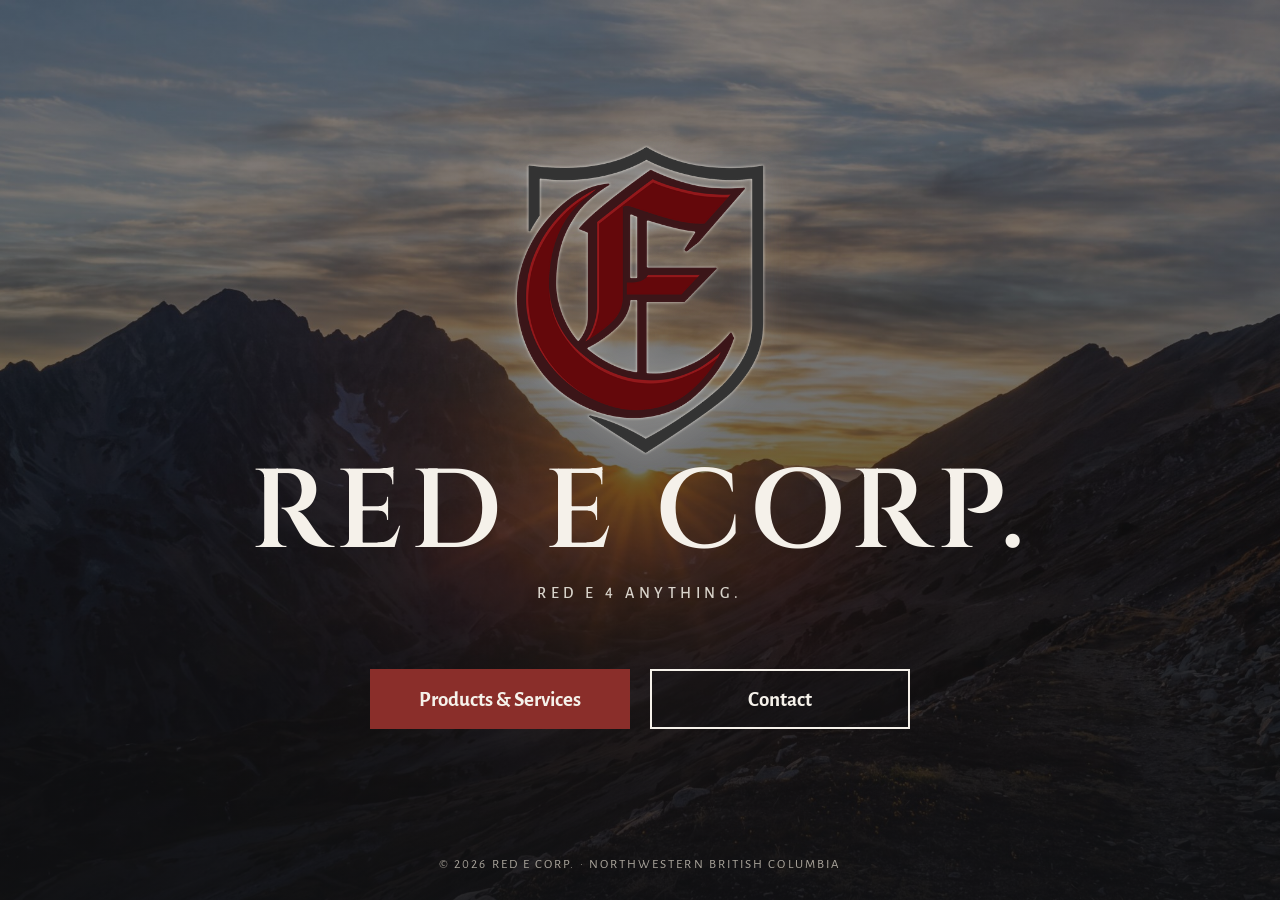
==== commit 15de6b9c: "Typography: Cinzel SemiBold for wordmark and major display headings Co-Authored-By: Claude Sonnet 5." ====
--- a/index.html
+++ b/index.html
@@ -16,7 +16,8 @@
 <link rel="icon" type="image/png" sizes="32x32" href="assets/img/favicon-32.png">
 <link rel="icon" type="image/png" sizes="512x512" href="assets/img/favicon-512.png">
 <link rel="apple-touch-icon" href="assets/img/apple-touch-icon.png">
-<link rel="preload" href="assets/fonts/alegreya-latin-800-normal.woff2" as="font" type="font/woff2" crossorigin>
+<link rel="preload" href="assets/fonts/cinzel-latin-600-normal.woff2" as="font" type="font/woff2" crossorigin>
+<link rel="preload" href="assets/fonts/alegreya-latin-700-normal.woff2" as="font" type="font/woff2" crossorigin>
 <link rel="preload" href="assets/fonts/alegreya-sans-latin-400-normal.woff2" as="font" type="font/woff2" crossorigin>
 <link rel="stylesheet" href="assets/css/styles.css">
 <script type="application/ld+json">
--- a/assets/css/styles.css
+++ b/assets/css/styles.css
@@ -1,5 +1,6 @@
 /* Red E Corp. — site styles (Brand System v1.0) */
-/* Fonts: Alegreya (display) and Alegreya Sans (text), SIL Open Font License 1.1, self-hosted from assets/fonts */
+/* Fonts: Cinzel (wordmark and major headings), Alegreya (sub-headings) and Alegreya Sans (text), SIL Open Font License 1.1, self-hosted from assets/fonts */
+@font-face { font-family: "Cinzel"; font-style: normal; font-weight: 600; font-display: swap; src: url("../fonts/cinzel-latin-600-normal.woff2") format("woff2"); }
 @font-face { font-family: "Alegreya"; font-style: normal; font-weight: 700; font-display: swap; src: url("../fonts/alegreya-latin-700-normal.woff2") format("woff2"); }
 @font-face { font-family: "Alegreya"; font-style: normal; font-weight: 800; font-display: swap; src: url("../fonts/alegreya-latin-800-normal.woff2") format("woff2"); }
 @font-face { font-family: "Alegreya Sans"; font-style: normal; font-weight: 400; font-display: swap; src: url("../fonts/alegreya-sans-latin-400-normal.woff2") format("woff2"); }
@@ -19,6 +20,7 @@
   --text-on-dark: #C9C4BA;
   --muted-on-dark: #A9A49B;
   --walnut: #8A6B48;
+  --wordmark: Cinzel, "Trajan Pro", "Times New Roman", serif;
   --display: Alegreya, "Iowan Old Style", Georgia, serif;
   --body: "Alegreya Sans", Calibri, "Helvetica Neue", Arial, sans-serif;
   --mono: "Alegreya Sans", Calibri, "Helvetica Neue", Arial, sans-serif;
@@ -42,7 +44,7 @@
 
 /* type */
 .label { font-family: var(--mono); font-weight: 500; font-size: 15px; letter-spacing: 0.2em; text-transform: uppercase; }
-.h2 { font-family: var(--display); font-weight: 700; font-size: clamp(38px, 4.4vw, 56px); line-height: 1.02; }
+.h2 { font-family: var(--wordmark); font-weight: 600; font-size: clamp(38px, 4.4vw, 56px); line-height: 1.02; letter-spacing: 0.03em; }
 .h3 { font-family: var(--display); font-weight: 700; font-size: clamp(26px, 2.4vw, 32px); line-height: 1.1; }
 .lead { font-size: 19px; line-height: 1.6; color: var(--steel); }
 .on-dark { color: var(--bone); }
@@ -59,7 +61,7 @@
 .brand { display: flex; align-items: center; gap: 14px; text-decoration: none; }
 .brand img { height: 50px; width: auto; }
 .brand__text { display: flex; flex-direction: column; gap: 5px; }
-.brand__name { font-family: var(--display); font-weight: 800; font-size: 25px; letter-spacing: 0.04em; line-height: 1; color: var(--bone); }
+.brand__name { font-family: var(--wordmark); font-weight: 600; font-size: 25px; line-height: 1; color: var(--bone); letter-spacing: 0.06em; }
 .brand__tag { font-family: var(--mono); font-weight: 500; font-size: 12px; letter-spacing: 0.22em; line-height: 1; color: var(--muted-on-dark); }
 .nav { display: flex; align-items: center; gap: 36px; }
 .nav a:not(.btn) { font-family: var(--mono); font-size: 15px; letter-spacing: 0.16em; text-transform: uppercase; color: #D9D4CB; text-decoration: none; }
@@ -73,7 +75,7 @@
 .hero .wrap { position: relative; z-index: 1; min-height: min(780px, 88vh); display: flex; flex-direction: column; justify-content: center; gap: 30px; padding-top: 80px; padding-bottom: 80px; }
 .hero__eyebrow { display: flex; align-items: center; gap: 16px; color: #D9D4CB; }
 .hero__eyebrow::before { content: ""; width: 40px; height: 2px; background: var(--red-on-dark); flex-shrink: 0; }
-.hero h1 { max-width: 780px; font-family: var(--display); font-weight: 800; font-size: clamp(50px, 6.4vw, 88px); line-height: 0.98; text-transform: uppercase; color: var(--bone); }
+.hero h1 { max-width: 780px; font-family: var(--wordmark); font-weight: 600; font-size: clamp(50px, 6.4vw, 88px); line-height: 0.98; text-transform: uppercase; color: var(--bone); letter-spacing: 0.03em; }
 .hero p { max-width: 600px; font-size: clamp(17px, 1.4vw, 19px); color: var(--text-on-dark); }
 .hero__actions { display: flex; align-items: center; flex-wrap: wrap; gap: 28px; margin-top: 6px; }
 .hero__actions .textlink { color: var(--bone); border-color: var(--red-on-dark); }
@@ -147,7 +149,7 @@
 .contact .wrap { display: flex; justify-content: space-between; align-items: center; gap: 48px 80px; flex-wrap: wrap; }
 .contact__text { display: flex; flex-direction: column; gap: 20px; max-width: 720px; }
 .contact__text .label { color: #D9D4CB; }
-.contact h2 { font-family: var(--display); font-weight: 800; font-size: clamp(42px, 4.8vw, 64px); line-height: 1; text-transform: uppercase; color: var(--bone); }
+.contact h2 { font-family: var(--wordmark); font-weight: 600; font-size: clamp(42px, 4.8vw, 64px); line-height: 1; text-transform: uppercase; color: var(--bone); letter-spacing: 0.03em; }
 .contact__text p { font-size: 18px; color: var(--text-on-dark); }
 .contact__actions { display: flex; flex-direction: column; gap: 22px; min-width: min(380px, 100%); }
 .contact__actions a:not(.btn) { font-family: var(--mono); font-size: 17px; letter-spacing: 0.1em; color: var(--bone); text-decoration: none; }
@@ -174,16 +176,16 @@
 .hero-service { display: flex; flex-direction: column; gap: 10px; padding: 28px 32px 8px 0; text-decoration: none; color: var(--bone); }
 .hero-service + .hero-service { padding-left: 32px; border-left: 1px solid rgba(217,212,203,0.25); }
 .hero-service .label { font-size: 12px; letter-spacing: 0.18em; color: #D9D4CB; }
-.hero-service__name { font-family: var(--display); font-weight: 700; font-size: clamp(26px, 2.6vw, 36px); line-height: 1.1; }
+.hero-service__name { font-family: var(--wordmark); font-weight: 600; font-size: clamp(26px, 2.6vw, 36px); line-height: 1.1; letter-spacing: 0.04em; }
 .hero-service__go { font-family: var(--mono); font-size: 15px; letter-spacing: 0.14em; text-transform: uppercase; color: var(--red-on-dark); }
 .hero-service:hover .hero-service__go, .hero-service:focus-visible .hero-service__go { color: var(--bone); }
 
 /* service pages */
-.nav a[aria-current="page"] { color: var(--bone); border-bottom: 2px solid var(--red-on-dark); padding-bottom: 4px; }
+.nav a[aria-current] { color: var(--bone); border-bottom: 2px solid var(--red-on-dark); padding-bottom: 4px; }
 .page-hero { background: var(--charcoal); }
 .page-hero .wrap { display: flex; flex-direction: column; gap: 24px; padding-top: 96px; padding-bottom: 96px; }
 .page-hero .label { color: #D9D4CB; }
-.page-hero h1 { font-family: var(--display); font-weight: 800; font-size: clamp(46px, 6vw, 80px); line-height: 1; text-transform: uppercase; color: var(--bone); }
+.page-hero h1 { font-family: var(--wordmark); font-weight: 600; font-size: clamp(46px, 6vw, 80px); line-height: 1; text-transform: uppercase; color: var(--bone); letter-spacing: 0.03em; }
 .page-hero p:not(.label) { max-width: 640px; font-size: 19px; color: var(--text-on-dark); }
 .service-detail { padding: var(--section) 0; }
 .service-detail .wrap { display: grid; grid-template-columns: minmax(0, 1.2fr) minmax(0, 1fr); gap: 32px 80px; align-items: start; }
@@ -192,10 +194,12 @@
 .service-detail__icon svg { width: 48px; height: 48px; }
 .checklist { list-style: none; margin: 0; padding: 0; border-top: 2px solid var(--charcoal); }
 .checklist li { padding: 20px 0; border-bottom: 1px solid var(--bone-line); font-family: var(--display); font-weight: 700; font-size: 24px; line-height: 1.2; }
-.equipment { padding: 0 0 var(--section); }
+.equipment { padding: var(--section) 0; }
 .equipment .wrap { display: grid; grid-template-columns: minmax(0, 1.2fr) minmax(0, 1fr); gap: 32px 80px; align-items: start; }
 .equipment .wrap > div { display: flex; flex-direction: column; gap: 20px; }
 .equipment .label { color: var(--red); }
+.equipment__photo { grid-column: 1 / -1; margin: 16px 0 0; }
+.equipment__photo img { display: block; width: 100%; height: auto; aspect-ratio: 2200 / 1228; object-fit: cover; background: var(--photo); }
 .specs { margin: 0; border-top: 2px solid var(--charcoal); }
 .specs > div { display: flex; flex-direction: column; gap: 6px; padding: 20px 0; border-bottom: 1px solid var(--bone-line); }
 .specs dt { font-family: var(--mono); font-weight: 500; font-size: 14px; letter-spacing: 0.18em; text-transform: uppercase; color: var(--steel); }
@@ -212,7 +216,7 @@
 .facts { list-style: none; margin: 0; padding: 0; display: grid; grid-template-columns: repeat(3, minmax(0, 1fr)); border-top: 2px solid var(--charcoal); }
 .facts li { display: flex; flex-direction: column; gap: 8px; padding: 32px 32px 32px 0; }
 .facts li + li { padding-left: 32px; border-left: 1px solid var(--bone-line); }
-.facts strong { font-family: var(--display); font-weight: 800; font-size: clamp(44px, 5vw, 68px); line-height: 1; text-transform: uppercase; color: var(--red); }
+.facts strong { font-family: var(--wordmark); font-weight: 600; font-size: clamp(44px, 5vw, 68px); line-height: 1; text-transform: uppercase; color: var(--red); letter-spacing: 0.03em; }
 .facts span { font-family: var(--mono); font-size: 15px; letter-spacing: 0.16em; text-transform: uppercase; color: var(--steel); }
 .credentials__cols { display: grid; grid-template-columns: repeat(2, minmax(0, 1fr)); gap: 40px 80px; }
 .credentials__cols > div { display: flex; flex-direction: column; gap: 20px; }
@@ -245,27 +249,41 @@
 .credentials__photos figure { margin: 0; display: flex; flex-direction: column; gap: 14px; }
 .credentials__photos img { width: 100%; height: auto; aspect-ratio: 4 / 3; object-fit: cover; background: var(--photo); }
 .credentials__photos figcaption { font-size: 12px; letter-spacing: 0.18em; color: var(--steel); }
-.taglist small { display: block; margin-top: 4px; font-family: var(--mono); font-weight: 500; font-size: 13px; letter-spacing: 0.14em; text-transform: uppercase; color: var(--steel); }
 
 /* hot shot hero: vehicle drives in once and rests on the cream section below */
 .page-hero--graphic { overflow: hidden; }
 .page-hero--graphic .wrap { padding-bottom: 0; gap: 24px; }
+.page-hero--graphic .page-hero__blurb { margin-top: -8px; font-size: 21px; }
 .page-hero__rig { width: min(100%, 1180px); margin: 16px 0 0 auto; }
-.page-hero__vehicle { position: relative; animation: drive-in 1.6s cubic-bezier(0.22, 0.8, 0.24, 1) both; }
+.page-hero__vehicle, .page-hero__ride { position: relative; }
 .page-hero__graphic { display: block; width: 100%; max-width: none; height: auto; filter: invert(0.94); }
 .page-hero__wheel { position: absolute; height: auto; max-width: none; filter: invert(0.94); }
-.page-hero__wheel--truck { animation: wheel-truck 1.6s cubic-bezier(0.22, 0.8, 0.24, 1) both; }
-.page-hero__wheel--trailer { animation: wheel-trailer 1.6s cubic-bezier(0.22, 0.8, 0.24, 1) both; }
+.page-hero__wheel { will-change: transform; }
 .page-hero__cargo { position: absolute; inset: 0; width: 100%; height: 100%; overflow: visible; }
 .page-hero__cargo .box { fill: #F0F0F0; }
 .page-hero__cargo .cut { fill: none; stroke: var(--charcoal); stroke-width: 4; }
 .page-hero__cargo .strap { fill: none; stroke: #F0F0F0; stroke-width: 7; stroke-linejoin: round; }
 .page-hero__cargo .buckle { fill: var(--charcoal); stroke: #F0F0F0; stroke-width: 4; }
-/* the vehicle travels 1.1 rig-widths; each wheel turns distance / radius so it rolls without slipping */
+/* Animation is switched on by script (.is-animated) so the no-JS and reduced-motion views stay static.
+   The vehicle rolls in once, then keeps "driving in place": wheels spin steadily (the trailer's smaller
+   wheels a third faster so both match ground speed) and the whole rig hits an occasional small bump. */
+.is-animated .page-hero__vehicle { animation: drive-in 1.8s cubic-bezier(0.22, 0.8, 0.24, 1) both; }
+.is-animated .page-hero__ride { animation: road-bumps 7s ease-in-out 2.4s infinite; }
+.is-animated .page-hero__wheel--truck { animation: wheel-spin 0.85s linear infinite; }
+.is-animated .page-hero__wheel--trailer { animation: wheel-spin 0.64s linear infinite; }
+.is-animated.is-paused .page-hero__vehicle, .is-animated.is-paused .page-hero__ride, .is-animated.is-paused .page-hero__wheel { animation-play-state: paused; }
 @keyframes drive-in { from { transform: translateX(-110%); } to { transform: translateX(0); } }
-@keyframes wheel-truck { from { transform: rotate(-1578deg); } to { transform: rotate(0deg); } }
-@keyframes wheel-trailer { from { transform: rotate(-2104deg); } to { transform: rotate(0deg); } }
-@media (prefers-reduced-motion: reduce) { .page-hero__vehicle, .page-hero__wheel { animation: none; } }
+@keyframes wheel-spin { to { transform: rotate(360deg); } }
+@keyframes road-bumps {
+  0%, 18% { transform: translateY(0); }
+  20% { transform: translateY(-0.45%); }
+  23% { transform: translateY(0); }
+  25% { transform: translateY(-0.25%); }
+  28%, 66% { transform: translateY(0); }
+  68% { transform: translateY(-0.35%); }
+  72%, 100% { transform: translateY(0); }
+}
+@media (prefers-reduced-motion: reduce) { .is-animated .page-hero__vehicle, .is-animated .page-hero__ride, .is-animated .page-hero__wheel { animation: none; } }
 
 /* landing page */
 .landing-body { background: var(--charcoal); }
@@ -273,7 +291,7 @@
 .landing__inner { display: flex; flex-direction: column; align-items: center; gap: clamp(36px, 7vh, 64px); width: 100%; }
 .landing__logo { display: flex; flex-direction: column; align-items: center; gap: 0; margin: 0; font-weight: 400; }
 .landing__logo img { width: auto; height: clamp(170px, 34vh, 320px); margin-bottom: clamp(0px, 1vh, 8px); filter: drop-shadow(0 0 1.5px rgba(245,241,234,0.95)) drop-shadow(0 0 14px rgba(245,241,234,0.22)); }
-.landing__name { font-family: var(--display); font-weight: 800; font-size: clamp(48px, 9vw, 112px); line-height: 0.95; letter-spacing: 0.04em; text-transform: uppercase; }
+.landing__name { font-family: var(--wordmark); font-weight: 600; font-size: clamp(48px, 9vw, 112px); line-height: 0.95; text-transform: uppercase; letter-spacing: 0.06em; }
 .landing__tag { margin-top: 14px; font-family: var(--mono); font-weight: 500; font-size: clamp(12px, 1.4vw, 16px); letter-spacing: 0.28em; text-transform: uppercase; color: #D9D4CB; }
 .landing__links { display: flex; justify-content: center; flex-wrap: wrap; gap: 16px 20px; width: 100%; }
 .landing__links .btn { min-width: 260px; }
@@ -300,6 +318,36 @@
 .consult ul { list-style: none; margin: 8px 0 0; padding: 0; }
 .consult li { padding: 12px 0; border-top: 1px solid var(--bone-line); font-family: var(--display); font-weight: 700; font-size: 21px; line-height: 1.2; }
 
+/* gallery */
+.gallery-section { padding: var(--section) 0; }
+.gallery { display: grid; grid-template-columns: repeat(2, minmax(0, 1fr)); gap: 24px; }
+.gallery__item { margin: 0; background: var(--photo); overflow: hidden; }
+.gallery__item--wide { grid-column: 1 / -1; }
+.gallery__item a { display: block; line-height: 0; }
+.gallery__item img { width: 100%; height: auto; aspect-ratio: 2000 / 1116; object-fit: cover; transition: transform 0.4s ease; }
+.gallery__item--wide img { aspect-ratio: 2000 / 900; }
+.gallery__item a:hover img, .gallery__item a:focus-visible img { transform: scale(1.03); }
+@media (prefers-reduced-motion: reduce) { .gallery__item img { transition: none; } }
+.lightbox { border: 0; padding: 0; background: transparent; max-width: 100vw; max-height: 100vh; width: 100vw; height: 100vh; }
+.lightbox::backdrop { background: rgba(18, 19, 21, 0.94); }
+.lightbox[open] { display: flex; align-items: center; justify-content: center; }
+.lightbox__img { max-width: min(92vw, 1600px); max-height: 86vh; width: auto; height: auto; }
+.lightbox__btn { position: absolute; background: rgba(18, 19, 21, 0.6); color: var(--bone); border: 1px solid rgba(245, 241, 234, 0.4); width: 48px; height: 48px; font-size: 30px; line-height: 1; cursor: pointer; }
+.lightbox__btn:hover { background: var(--red); border-color: var(--red); }
+.lightbox__close { top: 16px; right: 16px; }
+.lightbox__prev { left: 16px; top: 50%; transform: translateY(-50%); }
+.lightbox__next { right: 16px; top: 50%; transform: translateY(-50%); }
+
+/* projects */
+.projects-section { padding: var(--section) 0; }
+.project-list { display: grid; grid-template-columns: repeat(3, minmax(0, 1fr)); gap: 48px 56px; }
+.project-item { display: flex; flex-direction: column; gap: 14px; padding-top: 28px; border-top: 2px solid var(--charcoal); }
+.project-item .label { color: var(--red); }
+.project-item p { color: var(--text); }
+.project-item__link { margin-top: auto; padding-top: 10px; font-family: var(--mono); font-size: 15px; letter-spacing: 0.14em; text-transform: uppercase; text-decoration: none; }
+.project-item__link:hover { text-decoration: underline; }
+.visually-hidden { position: absolute; width: 1px; height: 1px; margin: -1px; padding: 0; overflow: hidden; clip: rect(0 0 0 0); white-space: nowrap; border: 0; }
+
 /* responsive */
 @media (max-width: 1280px) {
   .nav { gap: 24px; }
@@ -312,7 +360,7 @@
   .page-hero__photo { width: 100%; }
 }
 @media (max-width: 860px) {
-  .credentials__photos, .consult-grid, .hero-services, .service-detail .wrap, .equipment .wrap, .contact-page .wrap, .credentials__cols, .facts, .form { grid-template-columns: minmax(0, 1fr); }
+  .credentials__photos, .project-list, .gallery, .consult-grid, .hero-services, .service-detail .wrap, .equipment .wrap, .contact-page .wrap, .credentials__cols, .facts, .form { grid-template-columns: minmax(0, 1fr); }
   .hero-service, .hero-service + .hero-service { padding: 20px 0; border-left: 0; border-bottom: 1px solid rgba(217,212,203,0.25); }
   .hero--home .wrap { gap: 32px; padding-bottom: 32px; }
   .facts li, .facts li + li { padding: 24px 0; border-left: 0; border-bottom: 1px solid var(--bone-line); }
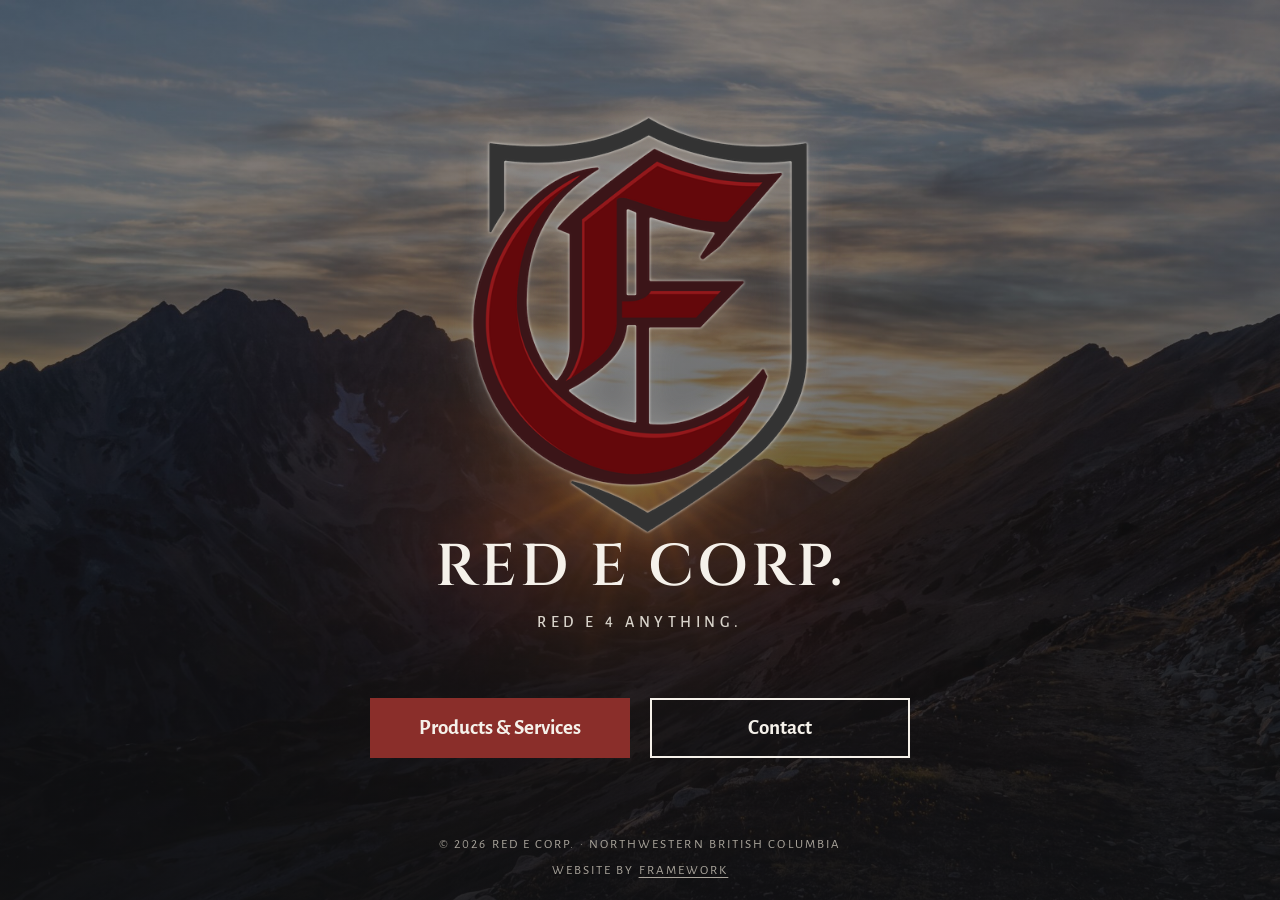
==== commit c780b3ed: "Footer: add 'Website by Framework' credit with link Co-Authored-By: Claude Sonnet 5.5 <noreply@anthr" ====
--- a/index.html
+++ b/index.html
@@ -39,7 +39,7 @@
       <a class="btn btn--lg btn--ghost" href="contact.html">Contact</a>
     </nav>
   </div>
-  <p class="landing__foot">&copy; 2026 Red E Corp. &middot; Northwestern British Columbia</p>
+  <p class="landing__foot">&copy; 2026 Red E Corp. &middot; Northwestern British Columbia<br><span class="landing__credit">Website by <a class="credit" href="https://frameworkco.ca" target="_blank" rel="noopener">Framework</a></span></p>
 </main>
 
 </body>
--- a/assets/css/styles.css
+++ b/assets/css/styles.css
@@ -297,7 +297,7 @@
 .landing__links .btn { min-width: 260px; }
 .btn--ghost { background: rgba(18,19,21,0.35); color: var(--bone); border: 2px solid var(--bone); }
 .btn--ghost:hover { background: var(--bone); color: var(--charcoal); }
-.landing__foot { position: absolute; left: 0; right: 0; bottom: 24px; margin: 0; font-family: var(--mono); font-size: 13px; letter-spacing: 0.16em; text-transform: uppercase; color: #A9A49B; }
+.landing__foot { position: absolute; left: 0; right: 0; bottom: 20px; line-height: 1.5; margin: 0; font-family: var(--mono); font-size: 13px; letter-spacing: 0.16em; text-transform: uppercase; color: #A9A49B; }
 
 /* under construction */
 .construction { padding: var(--section) 0; }
@@ -347,6 +347,18 @@
 .project-item__link { margin-top: auto; padding-top: 10px; font-family: var(--mono); font-size: 15px; letter-spacing: 0.14em; text-transform: uppercase; text-decoration: none; }
 .project-item__link:hover { text-decoration: underline; }
 .visually-hidden { position: absolute; width: 1px; height: 1px; margin: -1px; padding: 0; overflow: hidden; clip: rect(0 0 0 0); white-space: nowrap; border: 0; }
+
+/* landing, desktop: logo dominant, wordmark smaller */
+@media (min-width: 900px) {
+  .landing__logo img { height: clamp(220px, 46vh, 440px); }
+  .landing__name { font-size: clamp(40px, 4.6vw, 68px); }
+}
+
+/* credit */
+.footer-credit { text-transform: uppercase; }
+.credit { color: inherit; text-decoration: underline; text-underline-offset: 3px; }
+.credit:hover, .credit:focus-visible { color: var(--bone); }
+.landing__credit { display: inline-block; margin-top: 6px; }
 
 /* responsive */
 @media (max-width: 1280px) {
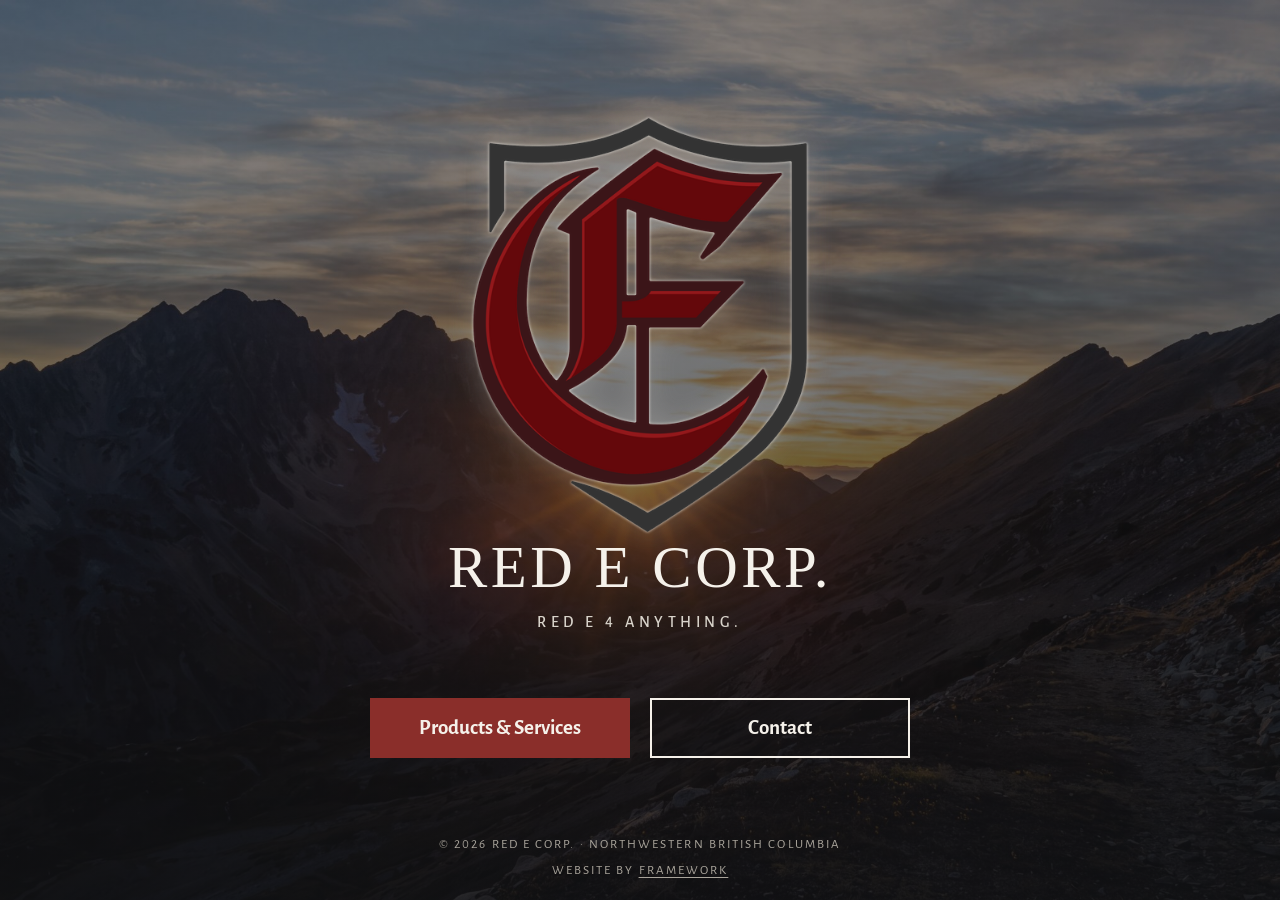
==== commit a8644847: "Content updates: Consulting & Project Management naming, mining trades/sectors, Hot Shot description" ====
--- a/index.html
+++ b/index.html
@@ -3,20 +3,21 @@
 <head>
 <meta charset="utf-8">
 <meta name="viewport" content="width=device-width, initial-scale=1">
-<title>Red E Corp. | Consulting &amp; Hot Shot Services | Northwestern BC</title>
-<meta name="description" content="Canadian project delivery built by someone who's done the work. Consulting, including project management, and hot shot services for industrial, commercial, and residential clients in Northwestern BC.">
+<title>Red E Corp. | Consulting &amp; Project Management and Hot Shot Services | Northwestern BC</title>
+<meta name="description" content="Canadian project delivery built by someone who's done the work. Consulting &amp; Project Management and hot shot services for industrial, commercial, and residential clients in Northwestern BC.">
 <meta name="theme-color" content="#17181A">
 <link rel="canonical" href="https://redecorp.ca/">
 <meta property="og:type" content="website">
 <meta property="og:site_name" content="Red E Corp.">
 <meta property="og:title" content="Red E Corp. | Built to take on what comes next.">
-<meta property="og:description" content="Consulting, including project management, and hot shot services for industrial, commercial, and residential clients.">
+<meta property="og:description" content="Consulting &amp; Project Management and hot shot services for industrial, commercial, and residential clients.">
 <meta property="og:url" content="https://redecorp.ca/">
 <meta property="og:image" content="https://redecorp.ca/assets/img/favicon-512.png">
 <link rel="icon" type="image/png" sizes="32x32" href="assets/img/favicon-32.png">
 <link rel="icon" type="image/png" sizes="512x512" href="assets/img/favicon-512.png">
 <link rel="apple-touch-icon" href="assets/img/apple-touch-icon.png">
 <link rel="preload" href="assets/fonts/cinzel-latin-600-normal.woff2" as="font" type="font/woff2" crossorigin>
+<link rel="preload" href="assets/fonts/cinzel-latin-400-normal.woff2" as="font" type="font/woff2" crossorigin>
 <link rel="preload" href="assets/fonts/alegreya-latin-700-normal.woff2" as="font" type="font/woff2" crossorigin>
 <link rel="preload" href="assets/fonts/alegreya-sans-latin-400-normal.woff2" as="font" type="font/woff2" crossorigin>
 <link rel="stylesheet" href="assets/css/styles.css">
--- a/assets/css/styles.css
+++ b/assets/css/styles.css
@@ -1,5 +1,6 @@
 /* Red E Corp. — site styles (Brand System v1.0) */
 /* Fonts: Cinzel (wordmark and major headings), Alegreya (sub-headings) and Alegreya Sans (text), SIL Open Font License 1.1, self-hosted from assets/fonts */
+@font-face { font-family: "Cinzel"; font-style: normal; font-weight: 400; font-display: swap; src: url("../fonts/cinzel-latin-400-normal.woff2") format("woff2"); }
 @font-face { font-family: "Cinzel"; font-style: normal; font-weight: 600; font-display: swap; src: url("../fonts/cinzel-latin-600-normal.woff2") format("woff2"); }
 @font-face { font-family: "Alegreya"; font-style: normal; font-weight: 700; font-display: swap; src: url("../fonts/alegreya-latin-700-normal.woff2") format("woff2"); }
 @font-face { font-family: "Alegreya"; font-style: normal; font-weight: 800; font-display: swap; src: url("../fonts/alegreya-latin-800-normal.woff2") format("woff2"); }
@@ -61,7 +62,7 @@
 .brand { display: flex; align-items: center; gap: 14px; text-decoration: none; }
 .brand img { height: 50px; width: auto; }
 .brand__text { display: flex; flex-direction: column; gap: 5px; }
-.brand__name { font-family: var(--wordmark); font-weight: 600; font-size: 25px; line-height: 1; color: var(--bone); letter-spacing: 0.06em; }
+.brand__name { font-family: var(--wordmark); font-weight: 400; font-size: 25px; line-height: 1; color: var(--bone); letter-spacing: 0.06em; }
 .brand__tag { font-family: var(--mono); font-weight: 500; font-size: 12px; letter-spacing: 0.22em; line-height: 1; color: var(--muted-on-dark); }
 .nav { display: flex; align-items: center; gap: 36px; }
 .nav a:not(.btn) { font-family: var(--mono); font-size: 15px; letter-spacing: 0.16em; text-transform: uppercase; color: #D9D4CB; text-decoration: none; }
@@ -291,7 +292,7 @@
 .landing__inner { display: flex; flex-direction: column; align-items: center; gap: clamp(36px, 7vh, 64px); width: 100%; }
 .landing__logo { display: flex; flex-direction: column; align-items: center; gap: 0; margin: 0; font-weight: 400; }
 .landing__logo img { width: auto; height: clamp(170px, 34vh, 320px); margin-bottom: clamp(0px, 1vh, 8px); filter: drop-shadow(0 0 1.5px rgba(245,241,234,0.95)) drop-shadow(0 0 14px rgba(245,241,234,0.22)); }
-.landing__name { font-family: var(--wordmark); font-weight: 600; font-size: clamp(48px, 9vw, 112px); line-height: 0.95; text-transform: uppercase; letter-spacing: 0.06em; }
+.landing__name { font-family: var(--wordmark); font-weight: 400; font-size: clamp(48px, 9vw, 112px); line-height: 0.95; text-transform: uppercase; letter-spacing: 0.06em; }
 .landing__tag { margin-top: 14px; font-family: var(--mono); font-weight: 500; font-size: clamp(12px, 1.4vw, 16px); letter-spacing: 0.28em; text-transform: uppercase; color: #D9D4CB; }
 .landing__links { display: flex; justify-content: center; flex-wrap: wrap; gap: 16px 20px; width: 100%; }
 .landing__links .btn { min-width: 260px; }
@@ -359,6 +360,12 @@
 .credit { color: inherit; text-decoration: underline; text-underline-offset: 3px; }
 .credit:hover, .credit:focus-visible { color: var(--bone); }
 .landing__credit { display: inline-block; margin-top: 6px; }
+
+/* project details */
+.project-item__meta { margin: 0; display: flex; flex-direction: column; gap: 10px; }
+.project-item__meta > div { display: flex; flex-direction: column; gap: 2px; }
+.project-item__meta dt { font-family: var(--mono); font-weight: 500; font-size: 13px; letter-spacing: 0.16em; text-transform: uppercase; color: var(--steel); }
+.project-item__meta dd { margin: 0; color: var(--text); }
 
 /* responsive */
 @media (max-width: 1280px) {
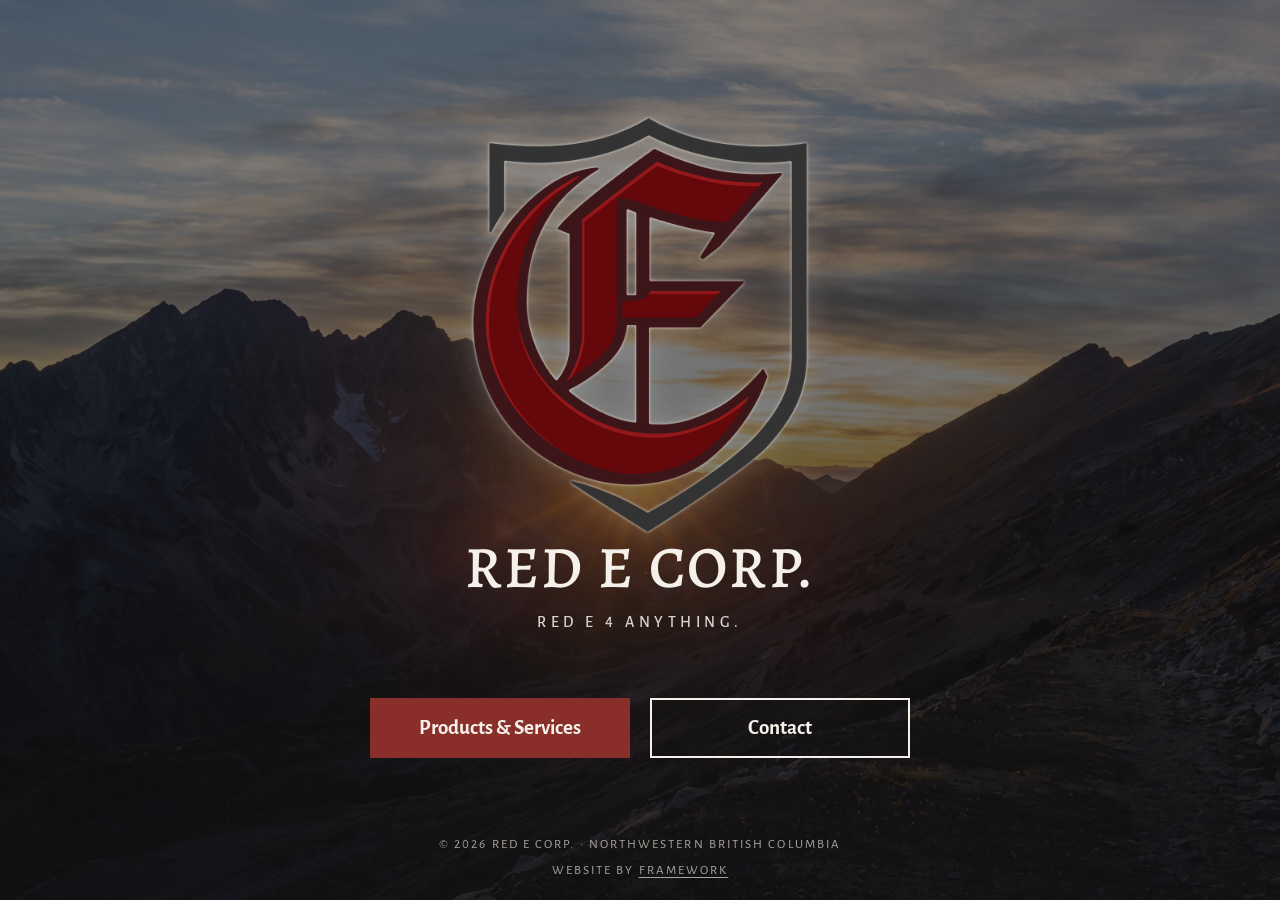
==== commit d5a6e0af: "Wordmark: restore production font (Alegreya) in a lighter weight (500); drop unused Cinzel Regular C" ====
--- a/index.html
+++ b/index.html
@@ -17,7 +17,6 @@
 <link rel="icon" type="image/png" sizes="512x512" href="assets/img/favicon-512.png">
 <link rel="apple-touch-icon" href="assets/img/apple-touch-icon.png">
 <link rel="preload" href="assets/fonts/cinzel-latin-600-normal.woff2" as="font" type="font/woff2" crossorigin>
-<link rel="preload" href="assets/fonts/cinzel-latin-400-normal.woff2" as="font" type="font/woff2" crossorigin>
 <link rel="preload" href="assets/fonts/alegreya-latin-700-normal.woff2" as="font" type="font/woff2" crossorigin>
 <link rel="preload" href="assets/fonts/alegreya-sans-latin-400-normal.woff2" as="font" type="font/woff2" crossorigin>
 <link rel="stylesheet" href="assets/css/styles.css">
--- a/assets/css/styles.css
+++ b/assets/css/styles.css
@@ -1,7 +1,7 @@
 /* Red E Corp. — site styles (Brand System v1.0) */
 /* Fonts: Cinzel (wordmark and major headings), Alegreya (sub-headings) and Alegreya Sans (text), SIL Open Font License 1.1, self-hosted from assets/fonts */
-@font-face { font-family: "Cinzel"; font-style: normal; font-weight: 400; font-display: swap; src: url("../fonts/cinzel-latin-400-normal.woff2") format("woff2"); }
 @font-face { font-family: "Cinzel"; font-style: normal; font-weight: 600; font-display: swap; src: url("../fonts/cinzel-latin-600-normal.woff2") format("woff2"); }
+@font-face { font-family: "Alegreya"; font-style: normal; font-weight: 500; font-display: swap; src: url("../fonts/alegreya-latin-500-normal.woff2") format("woff2"); }
 @font-face { font-family: "Alegreya"; font-style: normal; font-weight: 700; font-display: swap; src: url("../fonts/alegreya-latin-700-normal.woff2") format("woff2"); }
 @font-face { font-family: "Alegreya"; font-style: normal; font-weight: 800; font-display: swap; src: url("../fonts/alegreya-latin-800-normal.woff2") format("woff2"); }
 @font-face { font-family: "Alegreya Sans"; font-style: normal; font-weight: 400; font-display: swap; src: url("../fonts/alegreya-sans-latin-400-normal.woff2") format("woff2"); }
@@ -62,7 +62,7 @@
 .brand { display: flex; align-items: center; gap: 14px; text-decoration: none; }
 .brand img { height: 50px; width: auto; }
 .brand__text { display: flex; flex-direction: column; gap: 5px; }
-.brand__name { font-family: var(--wordmark); font-weight: 400; font-size: 25px; line-height: 1; color: var(--bone); letter-spacing: 0.06em; }
+.brand__name { font-family: var(--display); font-weight: 500; font-size: 25px; letter-spacing: 0.04em; line-height: 1; color: var(--bone); }
 .brand__tag { font-family: var(--mono); font-weight: 500; font-size: 12px; letter-spacing: 0.22em; line-height: 1; color: var(--muted-on-dark); }
 .nav { display: flex; align-items: center; gap: 36px; }
 .nav a:not(.btn) { font-family: var(--mono); font-size: 15px; letter-spacing: 0.16em; text-transform: uppercase; color: #D9D4CB; text-decoration: none; }
@@ -292,7 +292,7 @@
 .landing__inner { display: flex; flex-direction: column; align-items: center; gap: clamp(36px, 7vh, 64px); width: 100%; }
 .landing__logo { display: flex; flex-direction: column; align-items: center; gap: 0; margin: 0; font-weight: 400; }
 .landing__logo img { width: auto; height: clamp(170px, 34vh, 320px); margin-bottom: clamp(0px, 1vh, 8px); filter: drop-shadow(0 0 1.5px rgba(245,241,234,0.95)) drop-shadow(0 0 14px rgba(245,241,234,0.22)); }
-.landing__name { font-family: var(--wordmark); font-weight: 400; font-size: clamp(48px, 9vw, 112px); line-height: 0.95; text-transform: uppercase; letter-spacing: 0.06em; }
+.landing__name { font-family: var(--display); font-weight: 500; font-size: clamp(48px, 9vw, 112px); line-height: 0.95; letter-spacing: 0.04em; text-transform: uppercase; }
 .landing__tag { margin-top: 14px; font-family: var(--mono); font-weight: 500; font-size: clamp(12px, 1.4vw, 16px); letter-spacing: 0.28em; text-transform: uppercase; color: #D9D4CB; }
 .landing__links { display: flex; justify-content: center; flex-wrap: wrap; gap: 16px 20px; width: 100%; }
 .landing__links .btn { min-width: 260px; }
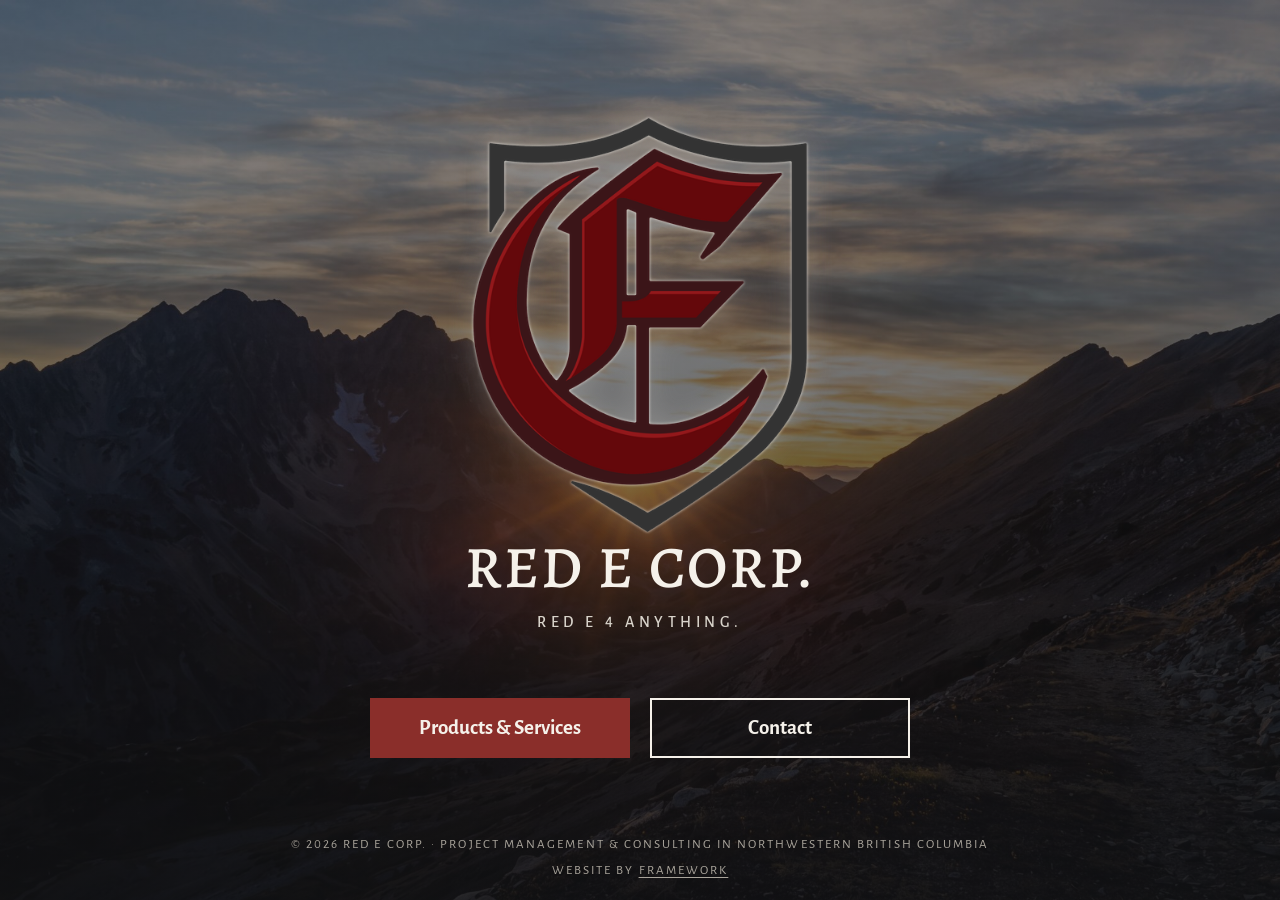
==== commit b11c94d5: "SEO: titles, descriptions, social metadata, OG image, structured data, sitemap, robots, clean-URL ca" ====
--- a/index.html
+++ b/index.html
@@ -3,25 +3,34 @@
 <head>
 <meta charset="utf-8">
 <meta name="viewport" content="width=device-width, initial-scale=1">
-<title>Red E Corp. | Consulting &amp; Project Management and Hot Shot Services | Northwestern BC</title>
-<meta name="description" content="Canadian project delivery built by someone who's done the work. Consulting &amp; Project Management and hot shot services for industrial, commercial, and residential clients in Northwestern BC.">
+<title>Red E Corp. | Project Management &amp; Consulting | Northwestern BC</title>
+<meta name="description" content="Project management and consulting for industrial, commercial and residential work in Northwestern British Columbia, led by a Red Seal carpenter with 30+ years.">
 <meta name="theme-color" content="#17181A">
 <link rel="canonical" href="https://redecorp.ca/">
 <meta property="og:type" content="website">
+<meta property="og:locale" content="en_CA">
 <meta property="og:site_name" content="Red E Corp.">
-<meta property="og:title" content="Red E Corp. | Built to take on what comes next.">
-<meta property="og:description" content="Consulting &amp; Project Management and hot shot services for industrial, commercial, and residential clients.">
+<meta property="og:title" content="Red E Corp. | Project Management &amp; Consulting | Northwestern BC">
+<meta property="og:description" content="Project management and consulting for industrial, commercial and residential work in Northwestern British Columbia.">
 <meta property="og:url" content="https://redecorp.ca/">
-<meta property="og:image" content="https://redecorp.ca/assets/img/favicon-512.png">
-<link rel="icon" type="image/png" sizes="32x32" href="assets/img/favicon-32.png">
-<link rel="icon" type="image/png" sizes="512x512" href="assets/img/favicon-512.png">
-<link rel="apple-touch-icon" href="assets/img/apple-touch-icon.png">
-<link rel="preload" href="assets/fonts/cinzel-latin-600-normal.woff2" as="font" type="font/woff2" crossorigin>
-<link rel="preload" href="assets/fonts/alegreya-latin-700-normal.woff2" as="font" type="font/woff2" crossorigin>
-<link rel="preload" href="assets/fonts/alegreya-sans-latin-400-normal.woff2" as="font" type="font/woff2" crossorigin>
-<link rel="stylesheet" href="assets/css/styles.css">
+<meta property="og:image" content="https://redecorp.ca/assets/img/og-image.jpg">
+<meta property="og:image:width" content="1200">
+<meta property="og:image:height" content="630">
+<meta property="og:image:alt" content="Red E Corp. shield logo with the text Project management &amp; consulting in Northwestern British Columbia">
+<meta name="twitter:card" content="summary_large_image">
+<meta name="twitter:title" content="Red E Corp. | Project Management &amp; Consulting | Northwestern BC">
+<meta name="twitter:description" content="Project management and consulting for industrial, commercial and residential work in Northwestern British Columbia.">
+<meta name="twitter:image" content="https://redecorp.ca/assets/img/og-image.jpg">
+<meta name="twitter:image:alt" content="Red E Corp. shield logo with the text Project management &amp; consulting in Northwestern British Columbia">
+<link rel="icon" type="image/png" sizes="32x32" href="/assets/img/favicon-32.png">
+<link rel="icon" type="image/png" sizes="512x512" href="/assets/img/favicon-512.png">
+<link rel="apple-touch-icon" href="/assets/img/apple-touch-icon.png">
+<link rel="preload" href="/assets/fonts/cinzel-latin-600-normal.woff2" as="font" type="font/woff2" crossorigin>
+<link rel="preload" href="/assets/fonts/alegreya-latin-700-normal.woff2" as="font" type="font/woff2" crossorigin>
+<link rel="preload" href="/assets/fonts/alegreya-sans-latin-400-normal.woff2" as="font" type="font/woff2" crossorigin>
+<link rel="stylesheet" href="/assets/css/styles.css">
 <script type="application/ld+json">
-{"@context":"https://schema.org","@type":"ProfessionalService","name":"Red E Corp.","url":"https://redecorp.ca/","logo":"https://redecorp.ca/assets/img/crest.png","slogan":"Red E 4 Anything.","telephone":"+1-250-683-9002","email":"john.brick@redecorp.ca","areaServed":"Northwestern British Columbia","founder":{"@type":"Person","name":"John Brick Sr."}}
+{"@context":"https://schema.org","@graph":[{"@type":["ProfessionalService","LocalBusiness"],"@id":"https://redecorp.ca/#business","name":"Red E Corp.","url":"https://redecorp.ca/","logo":{"@type":"ImageObject","url":"https://redecorp.ca/assets/img/crest.png"},"image":"https://redecorp.ca/assets/img/og-image.jpg","slogan":"Red E 4 Anything.","description":"Project management and consulting for industrial, commercial and residential work in Northwestern British Columbia, plus hot shot delivery.","telephone":"+1-250-683-9002","email":"john.brick@redecorp.ca","areaServed":{"@type":"AdministrativeArea","name":"Northwestern British Columbia"},"founder":{"@type":"Person","name":"John Brick Sr."},"knowsAbout":["Project management","Construction consulting","Risk assessment","Estimating","Scheduling","Timber frame construction","Hot shot delivery"]},{"@type":"WebSite","@id":"https://redecorp.ca/#website","url":"https://redecorp.ca/","name":"Red E Corp.","publisher":{"@id":"https://redecorp.ca/#business"},"inLanguage":"en-CA"},{"@type":"WebPage","@id":"https://redecorp.ca/#webpage","url":"https://redecorp.ca/","name":"Red E Corp. | Project Management & Consulting | Northwestern BC","description":"Project management and consulting for industrial, commercial and residential work in Northwestern British Columbia, led by a Red Seal carpenter with 30+ years.","isPartOf":{"@id":"https://redecorp.ca/#website"},"about":{"@id":"https://redecorp.ca/#business"},"primaryImageOfPage":{"@type":"ImageObject","url":"https://redecorp.ca/assets/img/og-image.jpg"},"inLanguage":"en-CA"}]}
 </script>
 </head>
 <body class="landing-body">
@@ -30,16 +39,16 @@
 <main class="landing" id="main">
   <div class="landing__inner">
     <h1 class="landing__logo">
-      <img src="assets/img/favicon-512.png" alt="" width="512" height="512">
+      <img src="/assets/img/favicon-512.png" alt="" width="512" height="512">
       <span class="landing__name">Red E Corp.</span>
       <span class="landing__tag">Red E 4 Anything.</span>
     </h1>
     <nav class="landing__links" aria-label="Main">
-      <a class="btn btn--lg" href="products-services.html">Products &amp; Services</a>
-      <a class="btn btn--lg btn--ghost" href="contact.html">Contact</a>
+      <a class="btn btn--lg" href="/products-services">Products &amp; Services</a>
+      <a class="btn btn--lg btn--ghost" href="/contact">Contact</a>
     </nav>
   </div>
-  <p class="landing__foot">&copy; 2026 Red E Corp. &middot; Northwestern British Columbia<br><span class="landing__credit">Website by <a class="credit" href="https://frameworkco.ca" target="_blank" rel="noopener">Framework</a></span></p>
+  <p class="landing__foot">&copy; 2026 Red E Corp. &middot; Project management &amp; consulting in Northwestern British Columbia<br><span class="landing__credit">Website by <a class="credit" href="https://frameworkco.ca" target="_blank" rel="noopener">Framework</a></span></p>
 </main>
 
 </body>
--- a/assets/css/styles.css
+++ b/assets/css/styles.css
@@ -367,6 +367,14 @@
 .project-item__meta dt { font-family: var(--mono); font-weight: 500; font-size: 13px; letter-spacing: 0.16em; text-transform: uppercase; color: var(--steel); }
 .project-item__meta dd { margin: 0; color: var(--text); }
 
+/* project cards: align rows across the three cards where subgrid is supported */
+@supports (grid-template-rows: subgrid) {
+  @media (min-width: 861px) {
+    .project-item { display: grid; grid-row: span 5; grid-template-rows: subgrid; row-gap: 14px; }
+    .project-item__link { margin-top: 0; align-self: end; }
+  }
+}
+
 /* responsive */
 @media (max-width: 1280px) {
   .nav { gap: 24px; }
